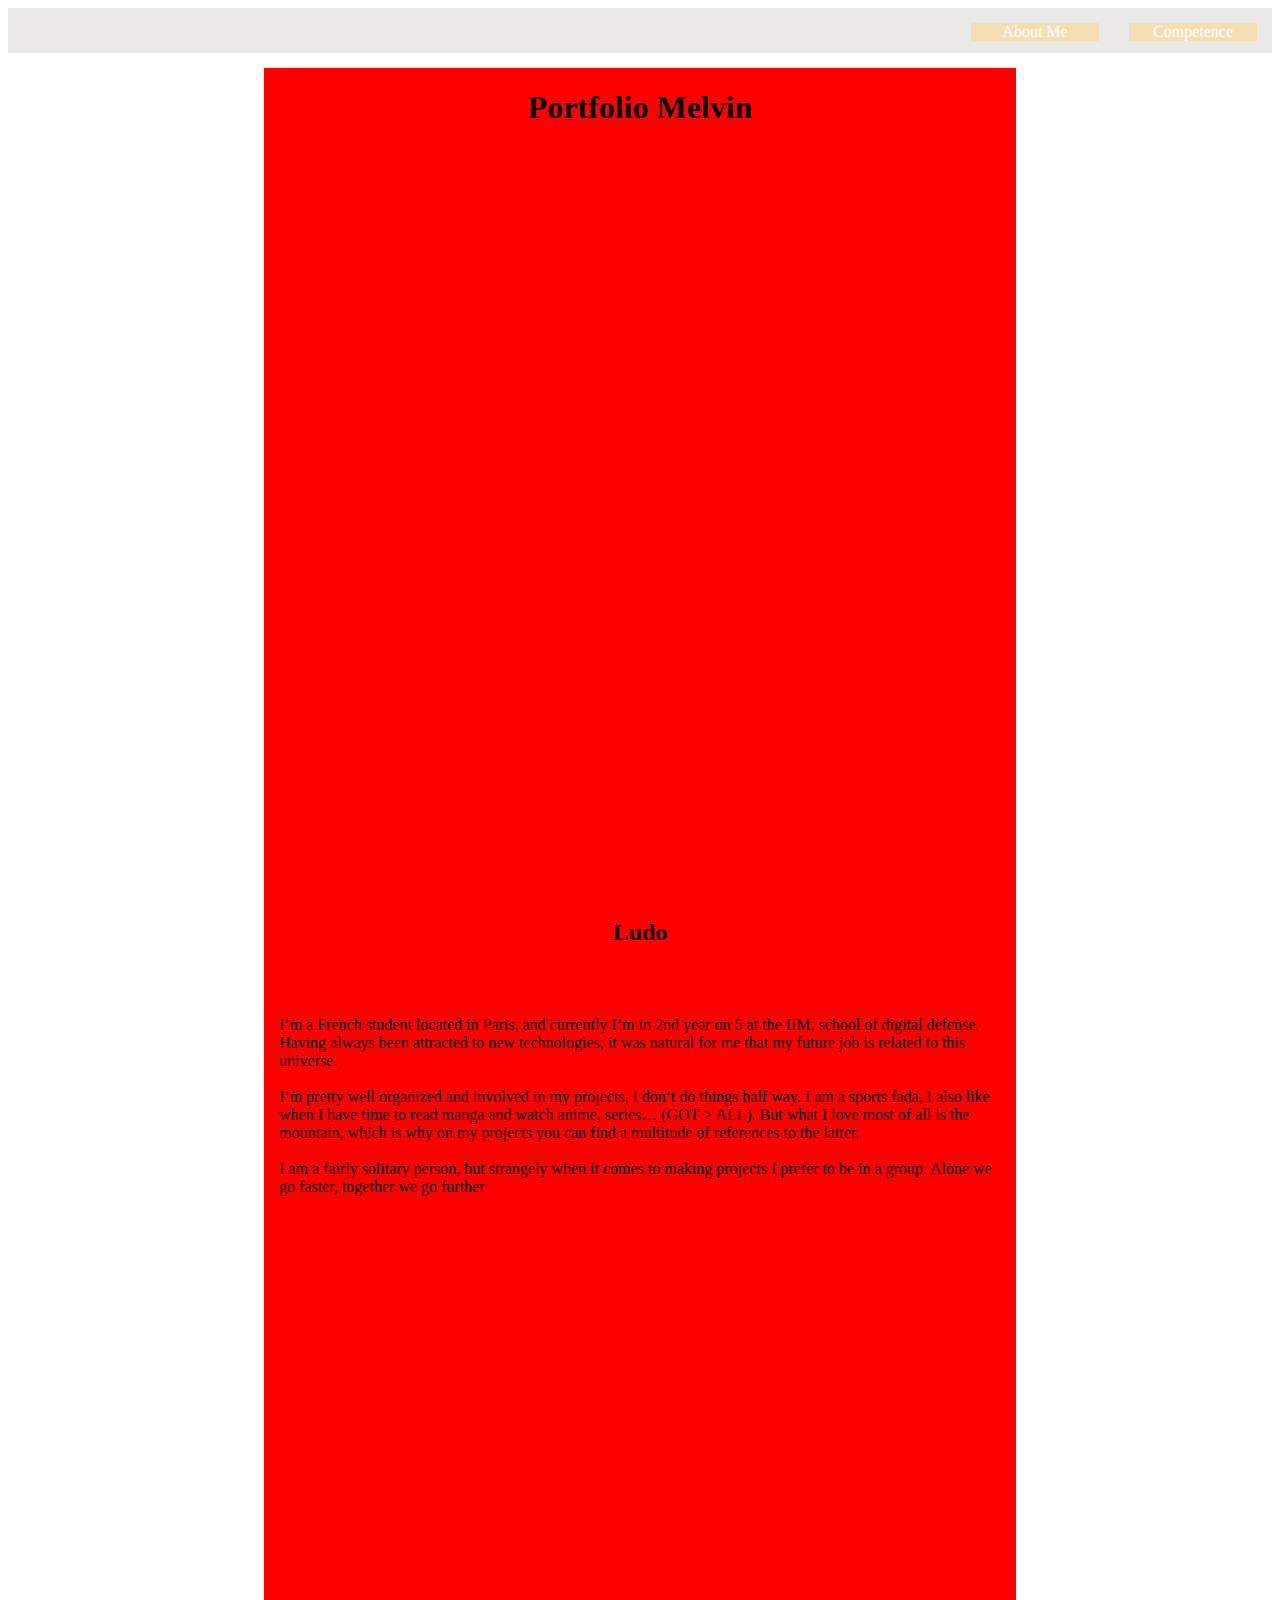
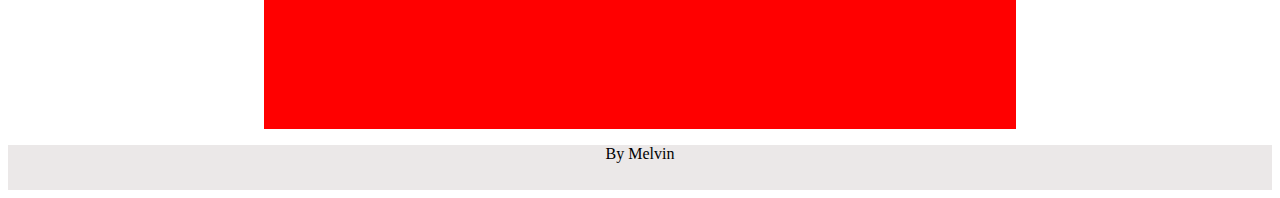
==== index.html @ e22080d6 "Desc-profil + footer" ====
<!DOCTYPE html>
<html lang="en">
<head>
    <meta charset="UTF-8">
    <meta http-equiv="X-UA-Compatible" content="IE=edge">
    <meta name="viewport" content="width=device-width, initial-scale=1.0">
    <link rel="stylesheet" href="style.css">
    <title>Document</title>
</head>
<body>
    <header>
        <nav>
            <div class="burger">
                <a href="">About Me</a>
            </div>
            <div class="burger">
                <a href="">Competence</a>
            </div>
        </nav>
    </header>
    <section>
        <div class="items1">
            <div class="container1">
                <h1>Portfolio Melvin</h1>
            </div>
            <div class="container2">
                <div class="title-myself">
                    <h2>Ludo</h2>
                </div>
                <div class="desc-profil">
                    <p>
                        I’m a French student located in Paris, and currently I’m in 2nd year on 5 at the IIM, school of digital defense. 
                        Having always been attracted to new technologies, it was natural for me that my future job is related to this universe.</br></br>
                        I’m pretty well organized and involved in my projects, I don’t do things half way. 
                        I am a sports fada, I also like when I have time to read manga and watch anime, series… (GOT > ALL). 
                        But what I love most of all is the mountain, which is why on my projects you can find a multitude of references to the latter.</br></br>
                        I am a fairly solitary person, but strangely when it comes to making projects I prefer to be in a group. 
                        Alone we go faster, together we go further
                        
                    </p>
                </div>
            </div>
        </div>
        <div class="items2"></div>
        <div class="items3"></div>
    </section>
    <footer>
        <div class="social-media">
            <p>By Melvin</p>
        </div>
    </footer>
</body>
</html>
---- style.css ----
section {
  margin: 0 auto;
  background: lightblue;
  display: grid;
  grid-template-columns: 20vw 1fr 20vw;
  grid-template-rows: repeat(2, 1fr);
}
section .item {
  height: 100%;
  border: 1px solid black;
  display: flex;
  justify-content: center;
  align-items: center;
  font-size: 24px;
  display: grid;
  grid-template-columns: 1fr;
  grid-template-rows: repeat(4, 1fr);
}

.items1 {
  grid-row: 1/3;
  grid-column: 2;
  background-color: red;
}
.items1 .container1 {
  width: 100%;
  height: 90vh;
}
.items1 .container1 h1 {
  text-align: center;
}
.items1 .container2 {
  width: 100%;
  height: 90vh;
}
.items1 .container2 h2 {
  text-align: center;
}
.items1 .container2 .title-myself {
  width: 100%;
  height: auto;
}
.items1 .container2 .desc-profil {
  height: auto;
  width: 100%;
  margin-top: 55px;
}
.items1 .container2 .desc-profil p {
  padding: 15px;
}

.items2 {
  grid-column: 1;
}

.items3 {
  grid-column: 3;
}

.items2, .items3 {
  grid-row: 1/4;
  background-color: white;
}

:root {
  --button-color: wheat;
  --main-color: rgb(235, 232, 232);
}

header {
  height: 5vh;
  width: 100%;
  margin-bottom: 15px;
  background-color: var(--main-color);
}
header nav {
  display: flex;
  float: right;
}
header nav .burger {
  text-align: center;
  width: 10vw;
  margin: 15px;
  background-color: var(--button-color);
}
header nav .burger a {
  color: white;
  text-decoration: none;
}

footer {
  height: 5vh;
  width: 100%;
  background-color: var(--main-color);
}
footer p {
  text-align: center;
}

/*# sourceMappingURL=style.css.map */
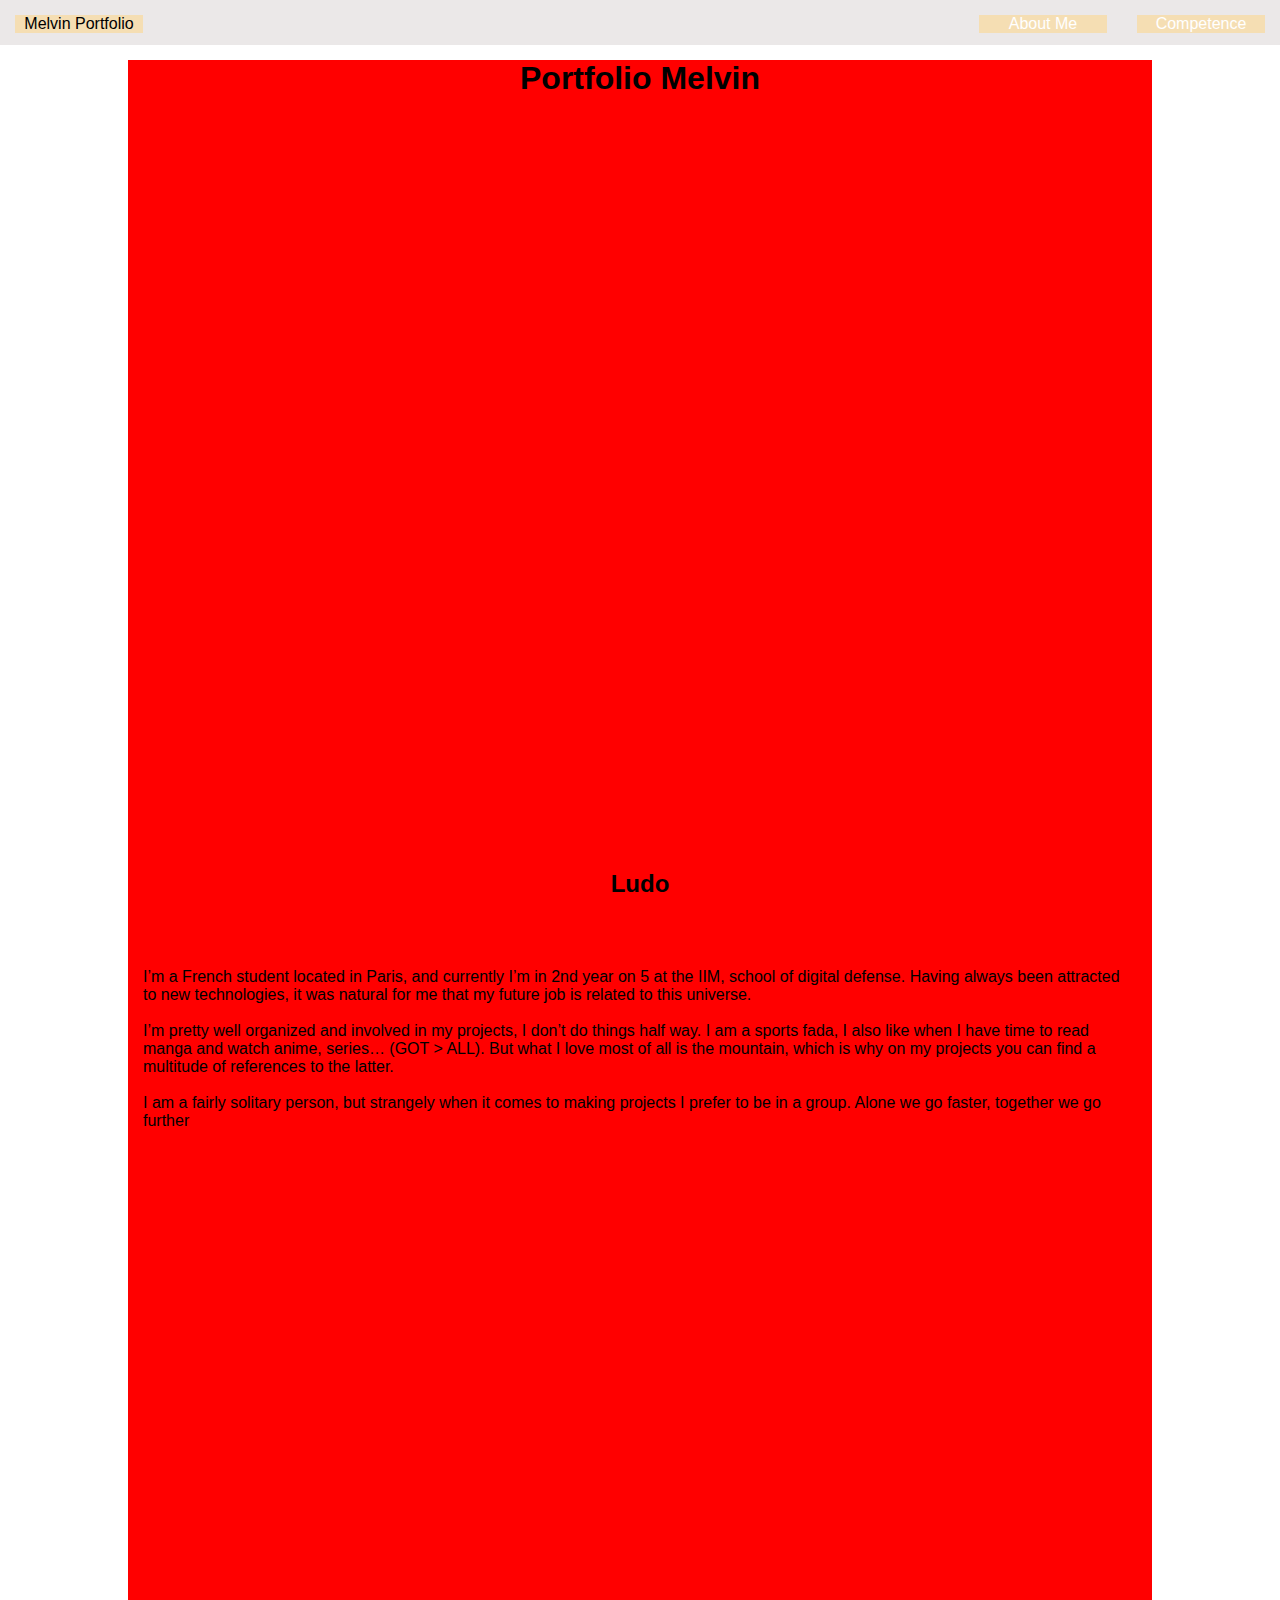
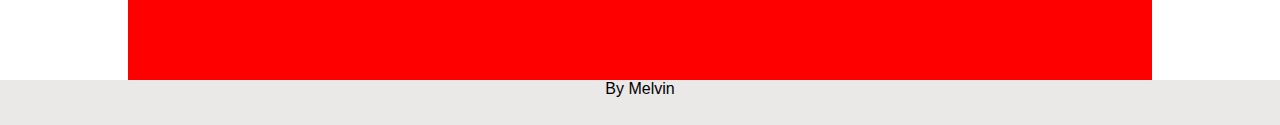
==== commit 67180453: "Add gallery image" ====
--- a/index.html
+++ b/index.html
@@ -10,11 +10,18 @@
 <body>
     <header>
         <nav>
-            <div class="burger">
-                <a href="">About Me</a>
+            <div class="nav-left">
+                <div class="burger home">
+                    <a href="index.html">Melvin Portfolio</a>
+                </div>
             </div>
-            <div class="burger">
-                <a href="">Competence</a>
+            <div class="nav-right">
+                <div class="burger">
+                    <a href="about-me.html">About Me</a>
+                </div>
+                <div class="burger">
+                    <a href="work.html">Competence</a>
+                </div>
             </div>
         </nav>
     </header>
--- a/style.css
+++ b/style.css
@@ -2,7 +2,7 @@
   margin: 0 auto;
   background: lightblue;
   display: grid;
-  grid-template-columns: 20vw 1fr 20vw;
+  grid-template-columns: 10% 1fr 10%;
   grid-template-rows: repeat(2, 1fr);
 }
 section .item {
@@ -67,6 +67,16 @@
   --main-color: rgb(235, 232, 232);
 }
 
+a {
+  text-decoration: none;
+}
+
+* {
+  padding: 0;
+  margin: 0;
+  font-family: sans-serif;
+}
+
 header {
   height: 5vh;
   width: 100%;
@@ -75,9 +85,17 @@
 }
 header nav {
   display: flex;
-  float: right;
+}
+header nav .nav-right {
+  width: 60%;
+  display: flex;
+  justify-content: end;
+}
+header nav .nav-left {
+  width: 40%;
 }
 header nav .burger {
+  display: block;
   text-align: center;
   width: 10vw;
   margin: 15px;
@@ -85,7 +103,9 @@
 }
 header nav .burger a {
   color: white;
-  text-decoration: none;
+}
+header nav .home a {
+  color: #000;
 }
 
 footer {
@@ -97,4 +117,84 @@
   text-align: center;
 }
 
+.container-competence {
+  height: auto;
+  grid-column: 2;
+  grid-row: 1/-1;
+  display: grid;
+  grid-template-columns: repeat(5, 1fr);
+  grid-template-rows: 55vh 10vh;
+}
+.container-competence .designer {
+  height: 55vh;
+  grid-row: 1;
+  grid-column: 1/3;
+  background-color: #666363;
+  text-align: center;
+}
+.container-competence .desc {
+  padding: 15px;
+  margin-bottom: 2vh;
+}
+.container-competence .tools {
+  height: auto;
+}
+.container-competence .tools .tools-app {
+  display: flex;
+  flex-direction: column;
+}
+.container-competence .tools .tools-app ul {
+  margin: 0.5vh;
+}
+.container-competence .title-designer, .container-competence .title-developper {
+  height: 10vh;
+  display: flex;
+  justify-content: center;
+  align-items: center;
+}
+.container-competence .developper {
+  height: 55vh;
+  grid-row: 1;
+  grid-column: 4/-1;
+  background-color: #666363;
+  text-align: center;
+}
+
+.container_profil {
+  grid-row: 1;
+  height: 25vh;
+  width: 100%;
+  display: flex;
+  flex-direction: column;
+  justify-content: center;
+  align-items: center;
+}
+.container_profil h1 {
+  padding: 2vh;
+}
+.container_profil img {
+  width: 10vh;
+}
+
+.container-gallery {
+  height: auto;
+  grid-column: 2;
+  grid-row: 1/-1;
+  display: grid;
+  grid-template-columns: repeat(3, 1fr);
+  grid-template-rows: 1fr 1fr;
+  gap: 20px;
+}
+.container-gallery .gallery {
+  height: 20vh;
+  width: 100%;
+}
+.container-gallery .gallery .image1 {
+  width: 100%;
+  height: 20vh;
+  grid-column: 1;
+  grid-row: 1;
+  background-color: beige;
+}
+
 /*# sourceMappingURL=style.css.map */
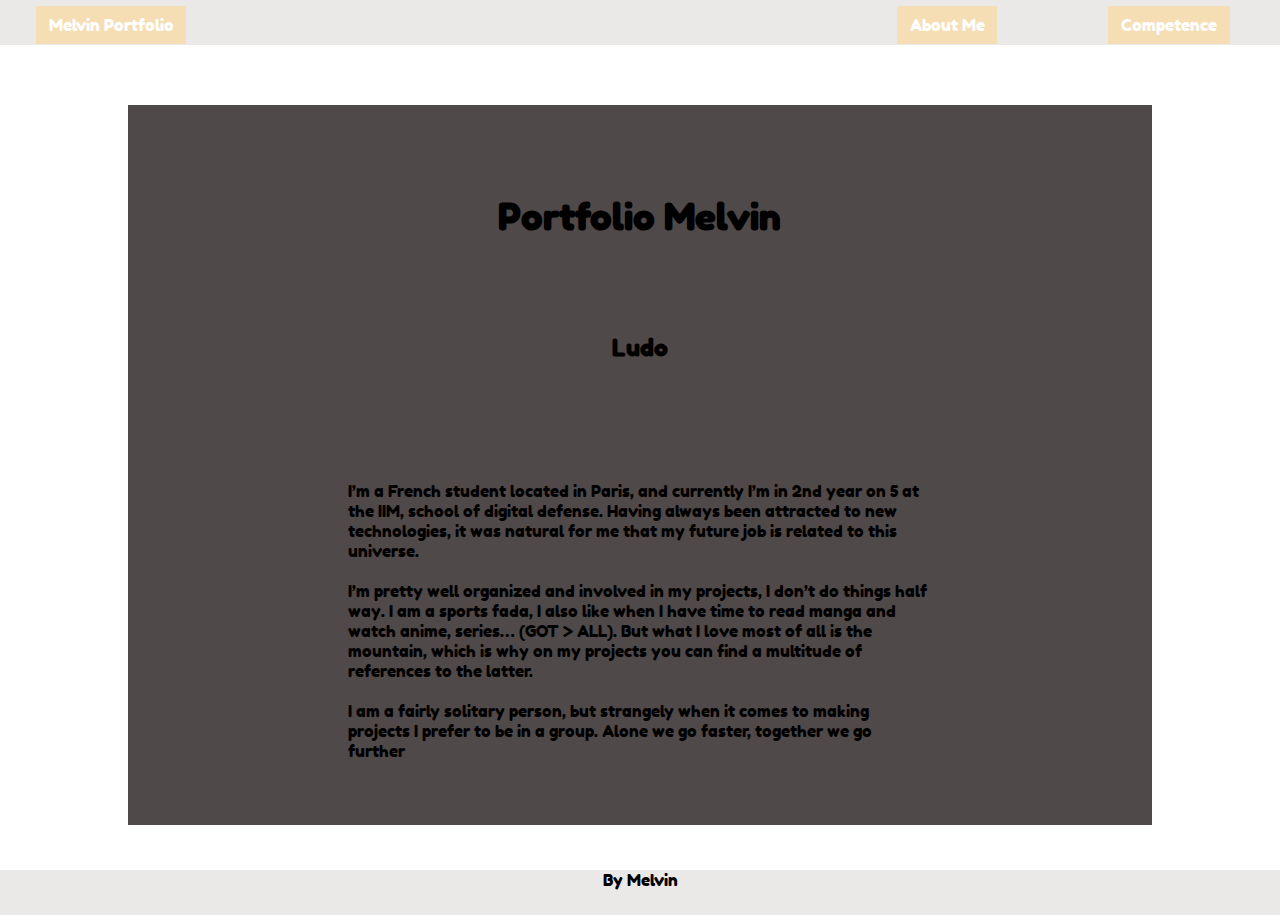
==== commit d47b9afa: "Add Logo, Update all pages, fix responsives" ====
--- a/index.html
+++ b/index.html
@@ -10,27 +10,24 @@
 <body>
     <header>
         <nav>
-            <div class="nav-left">
-                <div class="burger home">
-                    <a href="index.html">Melvin Portfolio</a>
-                </div>
-            </div>
-            <div class="nav-right">
-                <div class="burger">
-                    <a href="about-me.html">About Me</a>
-                </div>
-                <div class="burger">
-                    <a href="work.html">Competence</a>
-                </div>
-            </div>
-        </nav>
+            
+            <ul class="left">
+                <a href="index.html">Melvin Portfolio</a>
+            </ul>
+            <ul class="right">
+                <a href="about-me.html">About Me</a>
+            </ul>
+            <ul class="right1">
+                <a href="work.html">Competence</a>
+            </ul>
+    </nav>
     </header>
     <section>
         <div class="items1">
             <div class="container1">
-                <h1>Portfolio Melvin</h1>
-            </div>
-            <div class="container2">
+                <div class="title">
+                    <h1>Portfolio Melvin</h1>
+                </div>
                 <div class="title-myself">
                     <h2>Ludo</h2>
                 </div>
@@ -45,14 +42,14 @@
                         Alone we go faster, together we go further
                         
                     </p>
+                    
                 </div>
-            </div>
         </div>
         <div class="items2"></div>
         <div class="items3"></div>
     </section>
     <footer>
-        <div class="social-media">
+        <div class="m">
             <p>By Melvin</p>
         </div>
     </footer>
--- a/style.css
+++ b/style.css
@@ -1,9 +1,11 @@
 section {
+  padding-top: 5vh;
+  padding-bottom: 5vh;
   margin: 0 auto;
-  background: lightblue;
-  display: grid;
+  display: grid;
+  min-height: 55vh;
   grid-template-columns: 10% 1fr 10%;
-  grid-template-rows: repeat(2, 1fr);
+  grid-template-rows: auto;
 }
 section .item {
   height: 100%;
@@ -18,34 +20,45 @@
 }
 
 .items1 {
-  grid-row: 1/3;
+  grid-row: 1;
   grid-column: 2;
-  background-color: red;
+  background-color: #504949;
 }
 .items1 .container1 {
   width: 100%;
-  height: 90vh;
-}
-.items1 .container1 h1 {
-  text-align: center;
-}
-.items1 .container2 {
-  width: 100%;
-  height: 90vh;
-}
-.items1 .container2 h2 {
-  text-align: center;
-}
-.items1 .container2 .title-myself {
+  height: 80vh;
+  display: grid;
+  grid-template-columns: repeat(5, 1fr);
+  grid-template-rows: auto;
+}
+.items1 .container1 .title, .items1 .container1 .title-myself, .items1 .container1 .desc-profil {
+  grid-column: 2/5;
+}
+.items1 .container1 .title {
+  height: 10vh;
+  margin-top: 10vh;
+  grid-row: 1;
+}
+.items1 .container1 .title h1 {
+  text-align: center;
+  font-size: 4vh;
+}
+.items1 .container1 h2 {
+  text-align: center;
+  font-size: 2.5vh;
+}
+.items1 .container1 .title-myself {
+  grid-row: 2;
   width: 100%;
   height: auto;
 }
-.items1 .container2 .desc-profil {
+.items1 .container1 .desc-profil {
   height: auto;
   width: 100%;
   margin-top: 55px;
-}
-.items1 .container2 .desc-profil p {
+  grid-row: 3;
+}
+.items1 .container1 .desc-profil p {
   padding: 15px;
 }
 
@@ -62,21 +75,41 @@
   background-color: white;
 }
 
+@media screen and (max-width: 800px) {
+  .items1 {
+    grid-template-columns: 1fr;
+  }
+  .items1 .container1 {
+    grid-template-columns: 1fr;
+  }
+}
 :root {
   --button-color: wheat;
   --main-color: rgb(235, 232, 232);
+  --logo-width: 4vw;
+  --black-width: 2vw;
 }
 
 a {
   text-decoration: none;
 }
 
+@font-face {
+  font-family: Fredoka;
+  src: url(fredokaone-regular-webfont.woff);
+}
 * {
   padding: 0;
   margin: 0;
-  font-family: sans-serif;
-}
-
+  font-family: Fredoka;
+}
+
+@media screen and (max-width: 800px) {
+  :root {
+    --logo-width: 15vw;
+    --black-width: 8vw ;
+  }
+}
 header {
   height: 5vh;
   width: 100%;
@@ -84,28 +117,52 @@
   background-color: var(--main-color);
 }
 header nav {
-  display: flex;
-}
-header nav .nav-right {
-  width: 60%;
-  display: flex;
-  justify-content: end;
-}
-header nav .nav-left {
-  width: 40%;
-}
-header nav .burger {
+  display: grid;
+  grid-template-columns: repeat(5, 1fr);
+  grid-template-rows: 5vh;
+  flex-direction: row;
+  text-align: center;
+}
+header nav .right {
+  grid-column: 5;
+}
+header nav .right1 {
+  grid-column: -1;
+}
+header nav .left {
+  grid-column: 1;
+}
+header nav ul {
   display: block;
   text-align: center;
-  width: 10vw;
+  width: 15vw;
   margin: 15px;
+}
+header nav ul a {
+  color: white;
+  padding: 1vh 1vw 1vh 1vw;
   background-color: var(--button-color);
-}
-header nav .burger a {
-  color: white;
 }
 header nav .home a {
   color: #000;
+}
+@media screen and (max-width: 800px) {
+  header .section {
+    min-height: 25vh;
+  }
+  header nav {
+    font-size: 1.05vh;
+    display: inline-block;
+    grid-template-columns: 1fr;
+    width: 100%;
+  }
+  header nav ul {
+    display: inline-block;
+    width: 22vw;
+  }
+  header nav .left, header nav .right, header nav .right1 {
+    grid-column: 1;
+  }
 }
 
 footer {
@@ -124,42 +181,92 @@
   display: grid;
   grid-template-columns: repeat(5, 1fr);
   grid-template-rows: 55vh 10vh;
+  gap: 2vh;
+}
+.container-competence .designer, .container-competence .developper, .container-competence .language, .container-competence .social-network {
+  height: 55vh;
+  background-color: #666363;
+  text-align: center;
 }
 .container-competence .designer {
-  height: 55vh;
   grid-row: 1;
   grid-column: 1/3;
-  background-color: #666363;
-  text-align: center;
 }
 .container-competence .desc {
   padding: 15px;
   margin-bottom: 2vh;
-}
-.container-competence .tools {
+  height: 5vh;
+}
+.container-competence .social-network {
+  grid-row: 3;
+  grid-column: 4/-1;
+}
+.container-competence .language {
+  grid-row: 3;
+  grid-column: 1/3;
+}
+.container-competence .tools, .container-competence .lang, .container-competence .network {
   height: auto;
-}
-.container-competence .tools .tools-app {
-  display: flex;
-  flex-direction: column;
-}
-.container-competence .tools .tools-app ul {
-  margin: 0.5vh;
-}
-.container-competence .title-designer, .container-competence .title-developper {
+  margin: 5vh;
+}
+.container-competence .tools .logo, .container-competence .lang .logo, .container-competence .network .logo {
+  display: grid;
+  grid-template-columns: repeat(3, 1fr);
+  grid-template-rows: 1fr 1fr;
+  gap: 1vh;
+}
+.container-competence .tools .logo span, .container-competence .lang .logo span, .container-competence .network .logo span {
+  display: flex;
+  justify-content: center;
+  align-items: center;
+}
+.container-competence .tools .logo span h3, .container-competence .lang .logo span h3, .container-competence .network .logo span h3 {
+  display: none;
+}
+.container-competence .tools .logo span :hover, .container-competence .lang .logo span :hover, .container-competence .network .logo span :hover {
+  opacity: 0.8;
+}
+.container-competence .title-designer, .container-competence .title-developper, .container-competence .title-language, .container-competence .title-sn {
   height: 10vh;
   display: flex;
   justify-content: center;
   align-items: center;
 }
 .container-competence .developper {
-  height: 55vh;
   grid-row: 1;
   grid-column: 4/-1;
-  background-color: #666363;
-  text-align: center;
-}
-
+}
+
+@media screen and (max-width: 800px) {
+  section {
+    grid-template-columns: 1fr;
+    grid-template-rows: 1fr;
+  }
+
+  .container-competence {
+    grid-template-columns: 1fr;
+    grid-template-rows: repeat(4, 1fr);
+    grid-column: 1;
+    grid-row: 1;
+    gap: 5vh;
+  }
+  .container-competence .designer, .container-competence .developper, .container-competence .language, .container-competence .social-network {
+    height: 65vh;
+    grid-column: 1;
+  }
+  .container-competence .designer {
+    grid-row: 1;
+  }
+  .container-competence .developper {
+    grid-row: 2;
+  }
+  .container-competence .language {
+    grid-row: 3;
+  }
+  .container-competence .social-network {
+    grid-row: 4;
+  }
+}
 .container_profil {
   grid-row: 1;
   height: 25vh;
@@ -178,6 +285,7 @@
 
 .container-gallery {
   height: auto;
+  width: 100%;
   grid-column: 2;
   grid-row: 1/-1;
   display: grid;
@@ -185,16 +293,144 @@
   grid-template-rows: 1fr 1fr;
   gap: 20px;
 }
-.container-gallery .gallery {
+.container-gallery .image {
+  width: 100%;
   height: 20vh;
-  width: 100%;
-}
-.container-gallery .gallery .image1 {
-  width: 100%;
+  background-size: cover;
+  background-position: center;
+}
+.container-gallery .image h2 {
+  color: lavender;
   height: 20vh;
-  grid-column: 1;
-  grid-row: 1;
-  background-color: beige;
+  display: flex;
+  justify-content: center;
+  align-items: center;
+  opacity: 0;
+}
+.container-gallery :hover {
+  opacity: 1;
+  background-position: center;
+}
+.container-gallery :hover h2 {
+  opacity: 1;
+  transition: opacity 2s;
+}
+
+@media screen and (max-width: 800px) {
+  section {
+    padding-top: 2vh;
+    padding-bottom: 2vh;
+  }
+  section .container-gallery {
+    grid-column: 1;
+    grid-row: 1;
+    grid-template-columns: 1fr;
+    width: 95%;
+    margin-right: auto;
+    margin-left: auto;
+  }
+}
+.work1 {
+  background-image: url(/image/7789143818_qui-chevauchera-les-dragons-de-daenerys-a-ses-cotes.jpg);
+}
+
+.work2 {
+  background-image: url(/image/7789143818_qui-chevauchera-les-dragons-de-daenerys-a-ses-cotes.jpg);
+}
+
+.work2 {
+  background-image: url(/image/7789143818_qui-chevauchera-les-dragons-de-daenerys-a-ses-cotes.jpg);
+}
+
+.work3 {
+  background-image: url(/image/7789143818_qui-chevauchera-les-dragons-de-daenerys-a-ses-cotes.jpg);
+}
+
+.work4 {
+  background-image: url(/image/7789143818_qui-chevauchera-les-dragons-de-daenerys-a-ses-cotes.jpg);
+}
+
+.work5 {
+  background-image: url(/image/7789143818_qui-chevauchera-les-dragons-de-daenerys-a-ses-cotes.jpg);
+}
+
+.work6 {
+  background-image: url(/image/7789143818_qui-chevauchera-les-dragons-de-daenerys-a-ses-cotes.jpg);
+}
+
+.gallery-info {
+  grid-template-columns: repeat(5, 1fr);
+  grid-template-rows: repeat(2, 1fr) 35vh;
+}
+.gallery-info .iwork1 {
+  width: 50%;
+  grid-column: 1/3;
+  grid-row: 1;
+  margin-top: 25px;
+}
+.gallery-info .title-project {
+  display: flex;
+  justify-content: center;
+  align-items: center;
+  color: wheat;
+  grid-column: 3/-1;
+}
+.gallery-info .user-info {
+  grid-column: 1/3;
+  grid-row: 2;
+  display: flex;
+  flex-direction: column;
+  justify-content: center;
+}
+.gallery-info .project-info {
+  grid-row: 3;
+  grid-column: 1/3;
+  grid-template-columns: repeat(5, 1fr);
+  grid-template-rows: repeat(3, 1fr);
+  justify-content: center;
+  gap: 15px;
+}
+.gallery-info .desc-project {
+  grid-column: 3/-1;
+  grid-row: 2/-1;
+}
+.gallery-info .space {
+  grid-column: 3/-1;
+  height: 5vh;
+}
+
+@media screen and (max-width: 800px) {
+  .gallery-info {
+    grid-template-columns: 1fr;
+    grid-template-rows: auto;
+  }
+  .gallery-info .title-project, .gallery-info .iwork1, .gallery-info .user-info, .gallery-info .project-info, .gallery-info .desc-project {
+    grid-column: 1;
+  }
+  .gallery-info .title-project {
+    grid-row: 1;
+  }
+  .gallery-info .iwork1 {
+    grid-row: 2;
+  }
+  .gallery-info .user-info {
+    grid-row: 3;
+  }
+  .gallery-info .project-info {
+    grid-row: 4;
+    grid-template-rows: 1fr 1fr;
+  }
+  .gallery-info .project-info h3 {
+    grid-row: 1;
+  }
+  .gallery-info .project-info .logo-info {
+    grid-row: 2;
+    display: flex;
+    flex-direction: row;
+  }
+  .gallery-info .desc-project {
+    grid-row: 5;
+  }
 }
 
 /*# sourceMappingURL=style.css.map */
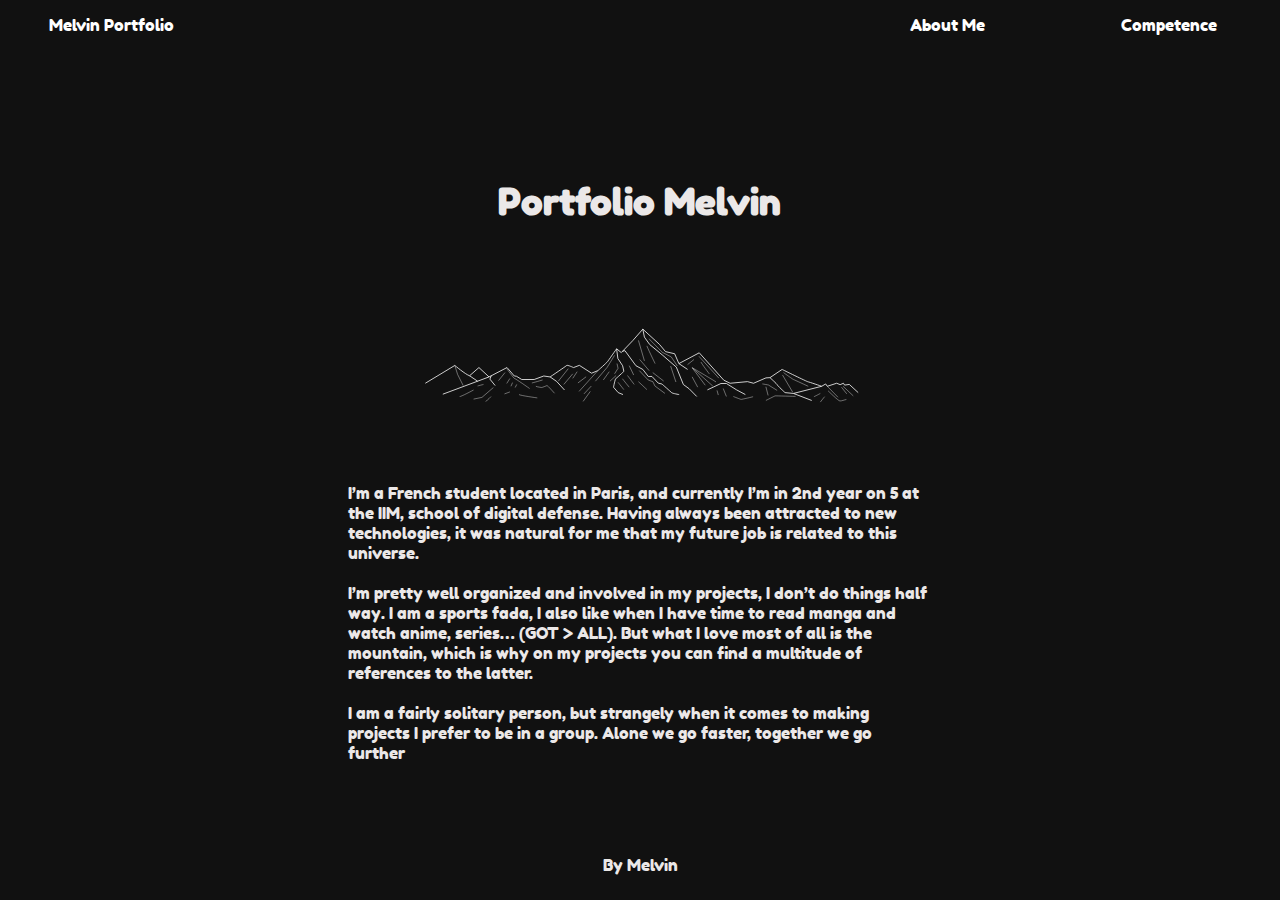
==== commit 4e3bc7aa: "Fix font/background, first final version" ====
--- a/index.html
+++ b/index.html
@@ -28,9 +28,8 @@
                 <div class="title">
                     <h1>Portfolio Melvin</h1>
                 </div>
-                <div class="title-myself">
-                    <h2>Ludo</h2>
-                </div>
+                
+                <div class="moutain-image"></div>
                 <div class="desc-profil">
                     <p>
                         I’m a French student located in Paris, and currently I’m in 2nd year on 5 at the IIM, school of digital defense. 
@@ -45,8 +44,6 @@
                     
                 </div>
         </div>
-        <div class="items2"></div>
-        <div class="items3"></div>
     </section>
     <footer>
         <div class="m">
--- a/style.css
+++ b/style.css
@@ -1,3 +1,8 @@
+.moutain-image {
+  animation-duration: 3s;
+  animation-name: slidein;
+}
+
 section {
   padding-top: 5vh;
   padding-bottom: 5vh;
@@ -6,6 +11,7 @@
   min-height: 55vh;
   grid-template-columns: 10% 1fr 10%;
   grid-template-rows: auto;
+  background-color: var(--background-color);
 }
 section .item {
   height: 100%;
@@ -22,7 +28,7 @@
 .items1 {
   grid-row: 1;
   grid-column: 2;
-  background-color: #504949;
+  color: var(--main-color);
 }
 .items1 .container1 {
   width: 100%;
@@ -30,6 +36,14 @@
   display: grid;
   grid-template-columns: repeat(5, 1fr);
   grid-template-rows: auto;
+}
+.items1 .container1 .moutain-image {
+  width: 100%;
+  height: 15vh;
+  grid-column: 2/5;
+  grid-row: 2;
+  background-size: 120vh;
+  background-position: center;
 }
 .items1 .container1 .title, .items1 .container1 .title-myself, .items1 .container1 .desc-profil {
   grid-column: 2/5;
@@ -47,27 +61,13 @@
   text-align: center;
   font-size: 2.5vh;
 }
-.items1 .container1 .title-myself {
-  grid-row: 2;
-  width: 100%;
-  height: auto;
-}
 .items1 .container1 .desc-profil {
   height: auto;
   width: 100%;
-  margin-top: 55px;
   grid-row: 3;
 }
 .items1 .container1 .desc-profil p {
   padding: 15px;
-}
-
-.items2 {
-  grid-column: 1;
-}
-
-.items3 {
-  grid-column: 3;
 }
 
 .items2, .items3 {
@@ -76,16 +76,27 @@
 }
 
 @media screen and (max-width: 800px) {
+  section {
+    min-height: 100vh;
+    grid-template-columns: 1fr;
+  }
+
   .items1 {
     grid-template-columns: 1fr;
   }
   .items1 .container1 {
     grid-template-columns: 1fr;
+  }
+}
+@media screen and (max-width: 300px) {
+  section {
+    min-height: 155vh;
   }
 }
 :root {
   --button-color: wheat;
   --main-color: rgb(235, 232, 232);
+  --background-color: rgba(0, 0, 0, 0.932);
   --logo-width: 4vw;
   --black-width: 2vw;
 }
@@ -113,8 +124,6 @@
 header {
   height: 5vh;
   width: 100%;
-  margin-bottom: 15px;
-  background-color: var(--main-color);
 }
 header nav {
   display: grid;
@@ -122,6 +131,7 @@
   grid-template-rows: 5vh;
   flex-direction: row;
   text-align: center;
+  background-color: var(--background-color);
 }
 header nav .right {
   grid-column: 5;
@@ -137,14 +147,15 @@
   text-align: center;
   width: 15vw;
   margin: 15px;
+}
+header nav ul :hover {
+  background-color: var(--main-color);
+  color: var(--background-color);
+  box-shadow: 1.6px 3.2px 3.2px rgba(0, 0, 0, 0.45);
 }
 header nav ul a {
   color: white;
   padding: 1vh 1vw 1vh 1vw;
-  background-color: var(--button-color);
-}
-header nav .home a {
-  color: #000;
 }
 @media screen and (max-width: 800px) {
   header .section {
@@ -168,10 +179,29 @@
 footer {
   height: 5vh;
   width: 100%;
-  background-color: var(--main-color);
+  background-color: var(--background-color);
 }
 footer p {
   text-align: center;
+  color: var(--main-color);
+}
+
+.container_profil {
+  grid-row: 1;
+  height: 25vh;
+  width: 100%;
+  display: flex;
+  flex-direction: column;
+  justify-content: center;
+  align-items: center;
+  background-color: var(--background-color);
+  color: var(--main-color);
+}
+.container_profil h1 {
+  padding: 2vh;
+}
+.container_profil img {
+  width: 10vh;
 }
 
 .container-competence {
@@ -184,9 +214,12 @@
   gap: 2vh;
 }
 .container-competence .designer, .container-competence .developper, .container-competence .language, .container-competence .social-network {
-  height: 55vh;
-  background-color: #666363;
-  text-align: center;
+  height: 60vh;
+  background-color: #353535;
+  text-align: center;
+  border-radius: 1vh;
+  color: var(--main-color);
+  box-shadow: 1.6px 3.2px 3.2px rgba(0, 0, 0, 0.45);
 }
 .container-competence .designer {
   grid-row: 1;
@@ -267,22 +300,6 @@
     grid-row: 4;
   }
 }
-.container_profil {
-  grid-row: 1;
-  height: 25vh;
-  width: 100%;
-  display: flex;
-  flex-direction: column;
-  justify-content: center;
-  align-items: center;
-}
-.container_profil h1 {
-  padding: 2vh;
-}
-.container_profil img {
-  width: 10vh;
-}
-
 .container-gallery {
   height: auto;
   width: 100%;
@@ -331,31 +348,35 @@
   }
 }
 .work1 {
-  background-image: url(/image/7789143818_qui-chevauchera-les-dragons-de-daenerys-a-ses-cotes.jpg);
+  background-color: #979797;
 }
 
 .work2 {
-  background-image: url(/image/7789143818_qui-chevauchera-les-dragons-de-daenerys-a-ses-cotes.jpg);
+  background-color: #979797;
 }
 
 .work2 {
-  background-image: url(/image/7789143818_qui-chevauchera-les-dragons-de-daenerys-a-ses-cotes.jpg);
+  background-color: #979797;
 }
 
 .work3 {
-  background-image: url(/image/7789143818_qui-chevauchera-les-dragons-de-daenerys-a-ses-cotes.jpg);
+  background-color: #979797;
 }
 
 .work4 {
-  background-image: url(/image/7789143818_qui-chevauchera-les-dragons-de-daenerys-a-ses-cotes.jpg);
+  background-color: #979797;
 }
 
 .work5 {
-  background-image: url(/image/7789143818_qui-chevauchera-les-dragons-de-daenerys-a-ses-cotes.jpg);
+  background-color: #979797;
 }
 
 .work6 {
-  background-image: url(/image/7789143818_qui-chevauchera-les-dragons-de-daenerys-a-ses-cotes.jpg);
+  background-color: #979797;
+}
+
+.moutain-image {
+  background-image: url(/image/montaigne.SVG\).svg);
 }
 
 .gallery-info {
@@ -372,7 +393,7 @@
   display: flex;
   justify-content: center;
   align-items: center;
-  color: wheat;
+  color: var(--main-color);
   grid-column: 3/-1;
 }
 .gallery-info .user-info {
@@ -381,6 +402,7 @@
   display: flex;
   flex-direction: column;
   justify-content: center;
+  color: var(--main-color);
 }
 .gallery-info .project-info {
   grid-row: 3;
@@ -388,11 +410,15 @@
   grid-template-columns: repeat(5, 1fr);
   grid-template-rows: repeat(3, 1fr);
   justify-content: center;
-  gap: 15px;
+  color: var(--main-color);
+}
+.gallery-info .project-info ul {
+  margin: 15px;
 }
 .gallery-info .desc-project {
   grid-column: 3/-1;
   grid-row: 2/-1;
+  color: var(--main-color);
 }
 .gallery-info .space {
   grid-column: 3/-1;
@@ -428,6 +454,9 @@
     display: flex;
     flex-direction: row;
   }
+  .gallery-info .project-info .logo-info img {
+    width: 10vw;
+  }
   .gallery-info .desc-project {
     grid-row: 5;
   }
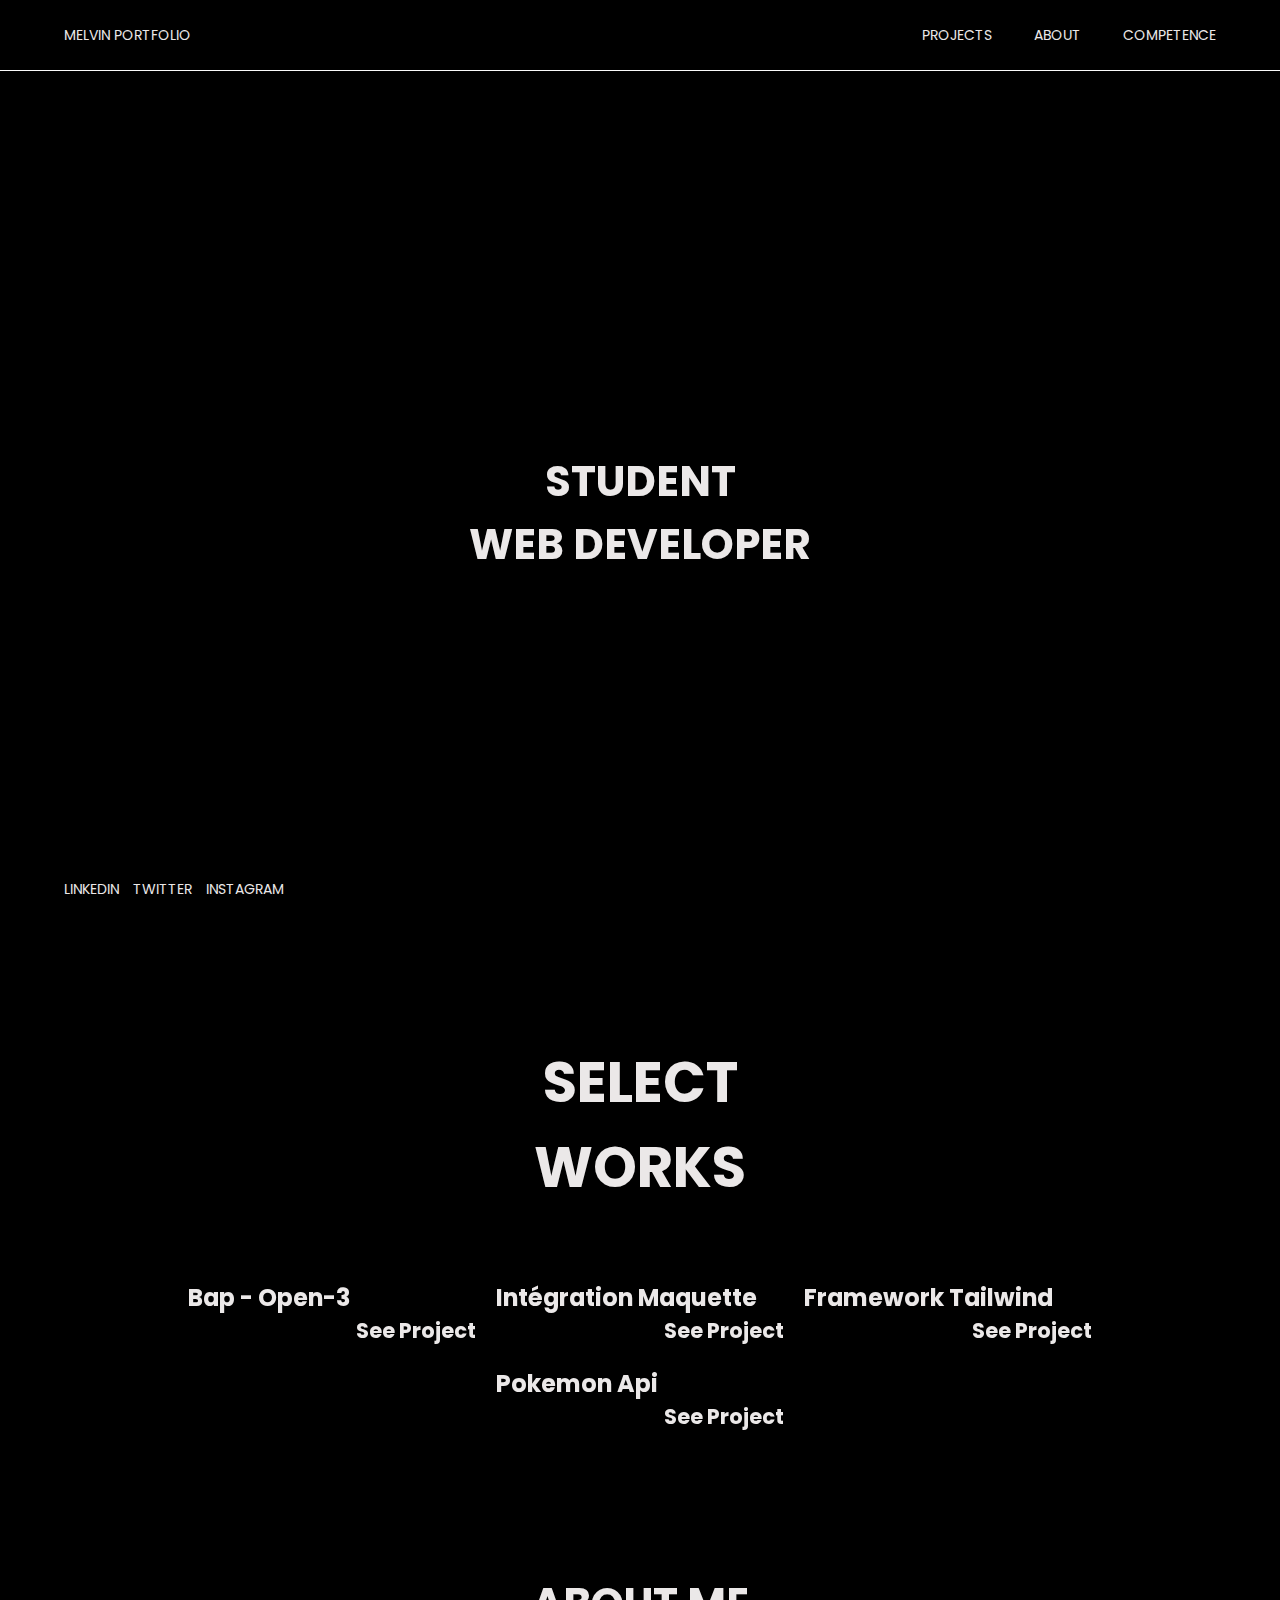
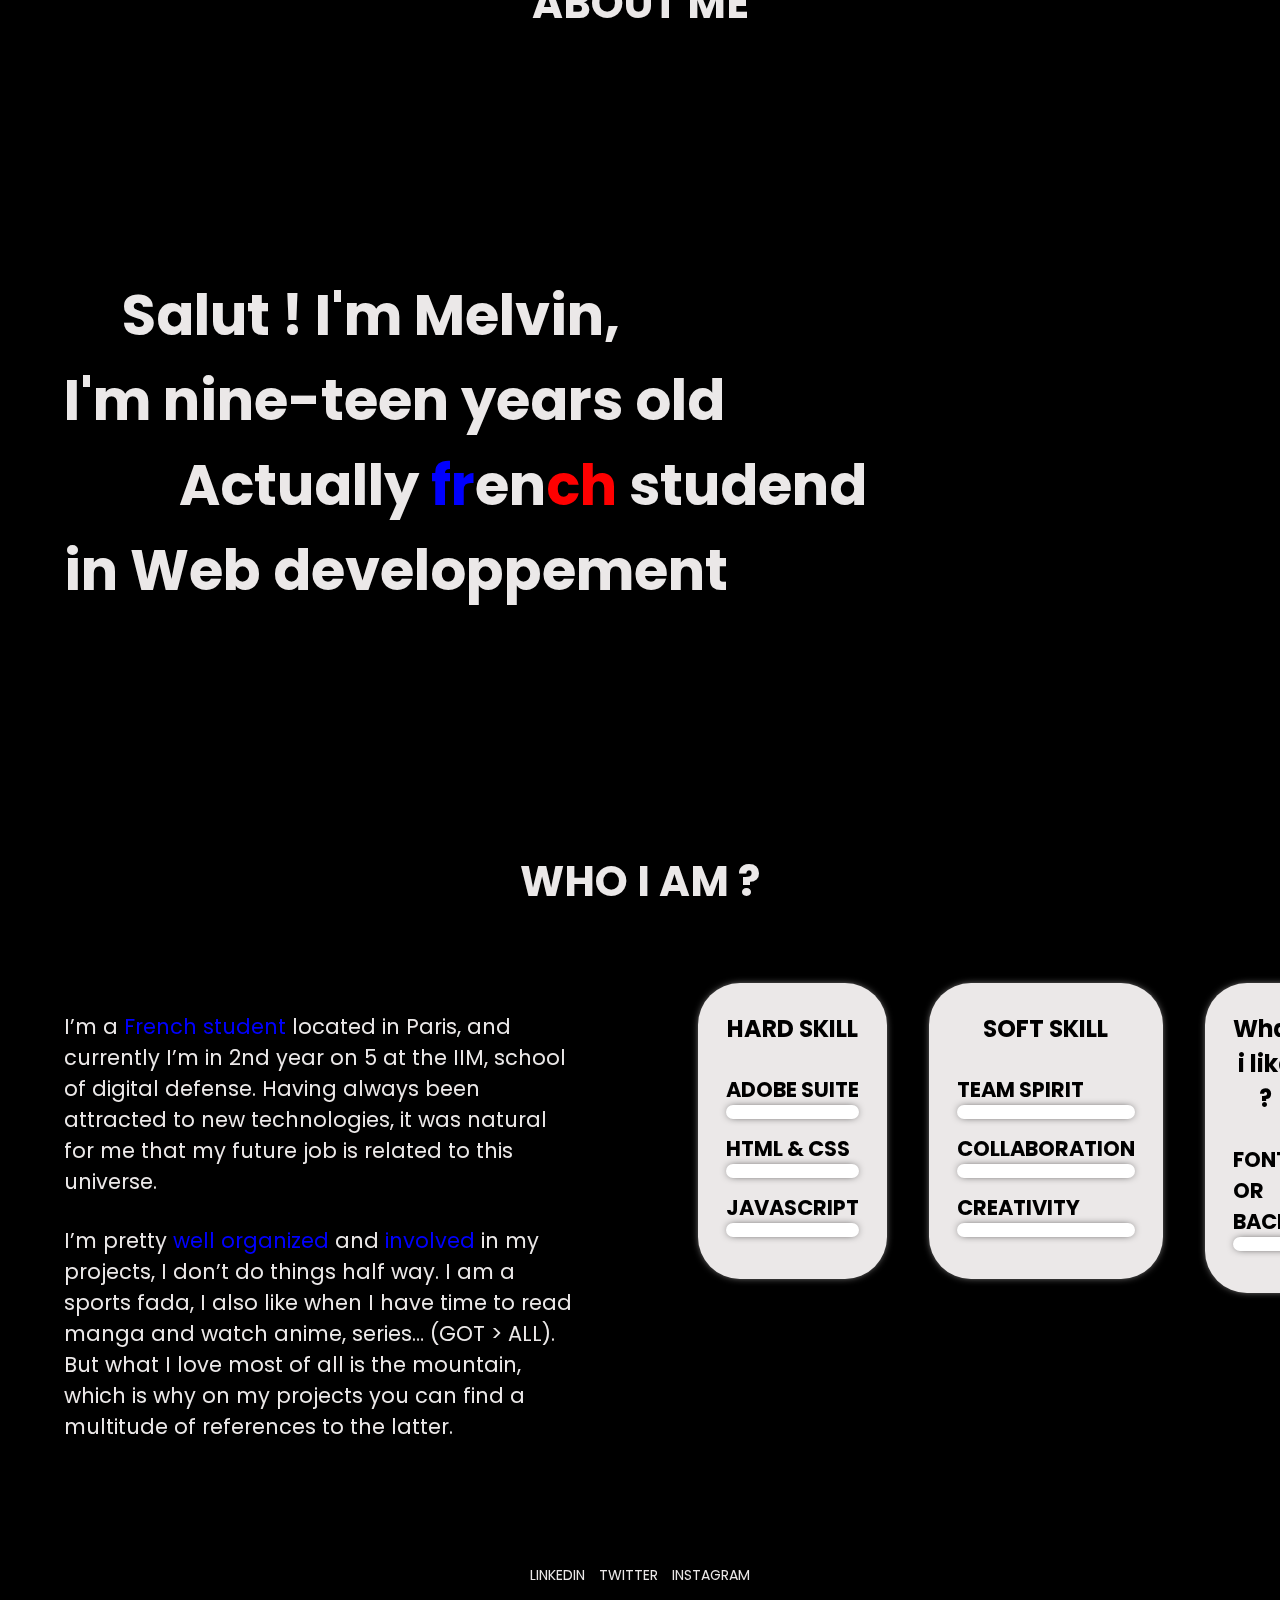
==== commit 27a4ff93: "fixing font size" ====
--- a/index.html
+++ b/index.html
@@ -4,51 +4,227 @@
     <meta charset="UTF-8">
     <meta http-equiv="X-UA-Compatible" content="IE=edge">
     <meta name="viewport" content="width=device-width, initial-scale=1.0">
+    <script src="https://code.jquery.com/jquery-3.5.0.js"></script>
+    <link rel="stylesheet" href="https://use.fontawesome.com/releases/v5.15.4/css/all.css" integrity="sha384-DyZ88mC6Up2uqS4h/KRgHuoeGwBcD4Ng9SiP4dIRy0EXTlnuz47vAwmeGwVChigm" crossorigin="anonymous">
+    <link href="https://www.dafontfree.net/embed/bW9udHJlYWwtbWVkaXVtLXJlZ3VsYXImZGF0YS8yNi9tLzEzNTAxOC9Nb250cmVhbC1NZWRpdW0udHRm" rel="stylesheet" type="text/css"/>
     <link rel="stylesheet" href="style.css">
-    <title>Document</title>
+    <title>Portfolio Melvin Chevallier</title>
 </head>
 <body>
     <header>
         <nav>
             
             <ul class="left">
-                <a href="index.html">Melvin Portfolio</a>
+                <span class="scroll_to_about button-hover"><a href="index.html">MELVIN PORTFOLIO</a></span>
             </ul>
             <ul class="right">
-                <a href="about-me.html">About Me</a>
-            </ul>
-            <ul class="right1">
-                <a href="work.html">Competence</a>
-            </ul>
-    </nav>
+                <ul>
+                    <span class="scroll_to_projects">PROJECTS</span>
+                </ul>
+                <ul>
+                    <span class="scroll_to_about">ABOUT</span>
+                </ul>
+                <ul>
+                    <span class="scroll_to_hia">COMPETENCE</span>
+                </ul>
+            </ul>
+            <ul class="burger-open">
+                <img src="./image/hamburger.693fd2ab.svg" alt="menu-burger">
+            </ul>
+            
+        </nav>     
+            <div class="burger">
+                    <span class="burger-close close-div">Close</span>
+                    <div class="menu-mobile-content">
+                        <span class="scroll_to_projects">PROJECTS</span>
+                        <span class="scroll_to_about">ABOUT</span>
+                        <span class="scroll_to_hia1">COMPETENCE</span>
+                    </div>
+            </div>
     </header>
-    <section>
-        <div class="items1">
-            <div class="container1">
-                <div class="title">
-                    <h1>Portfolio Melvin</h1>
-                </div>
+    <div class="container_profil moutain-image">
+        <div class="center_profil">
+            <h2>STUDENT</h2>
+            <h2>WEB DEVELOPER</h2>
+        </div>
+        <div class="container_profil_bottom">
+            <a href="https://www.linkedin.com/in/melvin-chevallier-5460271b9/"><ul>LINKEDIN</ul></a>
+            <a href="https://twitter.com/CvlMel"><ul>TWITTER</ul></a>
+            <a href="https://www.instagram.com/mel_cvl93/"><ul>INSTAGRAM</ul></a>
+            <a href="mailto:melvin.chevallier@edu.devinci.fr"><ul><i class="fas fa-envelope"></i></ul></a>
+       </div>
+    </div>
+    
+
+    </div>
+    <div class="upper-section"></div>
+    <div class="announce">
+        <div class="announce_container">
+            <p>Melvin Chevallier</p>
+            <p class="blue">Portfolio</p>
+            <p>Melvin Chevallier</p>
+            <p class="blue">Portfolio</p>
+        </div>
+        <div class="announce_container">
+            <p>Melvin Chevallier</p>
+            <p class="blue">Portfolio</p>
+            <p>Melvin Chevallier</p>
+            <p class="blue">Portfolio</p>
+        </div>
+    </div>
+    <div class="upper-section upper-gallery">
+    
+    </div>
+    <section class="section-gallery">
+        <div class="title-sect-project">
+            <h2>SELECT</h2>
+            <h2>WORKS</h2>
+        </div>
+        <div class="container-gallery">
+            <div class="project-div">
+                <a href="./bap-open-3.html">
+                    <h2>Bap - Open-3</h2>
+                    <picture>
+                        <img src="./image/projet-bap.png" alt="">
+                    </picture>
+                    <h3>See Project
+                        <i class="fas fa-arrow-right"></i>
+                    </h3>
+                </a>
+            </div>
+            <div class="project-div">
+                <a href="./travel-enjoy.html">
+                    <h2>Intégration Maquette</h2>
+                    <picture>
+                        <img src="./image/projet-travel.png" alt="">
+                    </picture>
+                    <h3>See Project
+                        <i class="fas fa-arrow-right"></i>
+                    </h3>
+                </a>
+            </div>
+            <div class="project-div">
+                <a href="./formation.html">
+                    <h2>Framework Tailwind</h2>
+                    <picture>
+                        <img src="./image/projet-tailwind.png" alt="">
+                    </picture>
+                    <h3>See Project
+                        <i class="fas fa-arrow-right"></i>
+                    </h3>
+                </a>
+            </div>
+            <div class="project-div">
+                <a href="./pokemon.html">
+                    <h2>Pokemon Api</h2>
+                    <picture>
+                        <img src="./image/projet-node.png" alt="">
+                    </picture>
+                    <h3>See Project
+                        <i class="fas fa-arrow-right"></i>
+                    </h3>
+                </a>
+            </div>
+        </div>
+    </section>
+    <div class="upper-section"></div>
+    <div class="announce">
+        <div class="announce_container">
+            <p>ABOUT ME </p>
+            <p class="blue">ABOUT ME </p>
+            <p>ABOUT ME </p>
+        </div>
+        <div class="announce_container">
+            <p class="blue">ABOUT ME </p>
+            <p>ABOUT ME </p>
+            <p class="blue">ABOUT ME </p>
+        </div>
+    </div>
+    <div class="upper-section upper-about">
+        
+    </div>
+    <section class="about_section">
+        <div class="title-sect-about">
+            <h2>ABOUT ME</h2>
+        </div>
+        <div class="about_title">
+            <h2>Salut ! I'm Melvin,</h2>
+            <h2>I'm nine-teen years old</h2>
+            <h2>Actually <span>fr</span><span>en</span><span>ch</span> studend </h2>
+            <h2>in Web developpement</h2>
+            
+        </div>
+        
+    </section>
+    <div class="upper-section upper-hia">
+        
+    </div>
+    <section class="how-i-am">
+        <div class="title-sect-about">
+            <h2>WHO I AM ?</h2>
+        </div>
+        <div class="about_paragraph">
+            <p>
+                I’m a <span>French student</span> located in Paris, and currently I’m in 2nd year on 5 at the IIM, school of digital defense. 
+                Having always been attracted to new technologies, it was natural for me that my future job is related to this universe.
+            </p>
+            <p>
+                I’m pretty <span>well organized</span> and<span> involved</span> in my projects, I don’t do things half way. 
+                I am a sports fada, I also like when I have time to read manga and watch anime, series… (GOT > ALL). 
+                But what I love most of all is the mountain, which is why on my projects you can find a multitude of references to the latter.
+            </p>
+            <!-- <p>
+                I am a fairly <span>solitary person</span>, but strangely when it comes to making projects <span>I prefer to be in a group</span>. 
+                Alone we go faster, together we go further
+            </p> -->
+        </div>
+        <div class="upper-section upper-hia1">
+            <h1 style="text-align: center;font-size: 3rem;">COMPETENCE</h1>
+        </div>
+        <div class="my-skills">
+            <ul class="hard-skill">
+                <h2>HARD SKILL</h2>
+                <h3>ADOBE SUITE</h3>
+                <li class="skill-before"></li>
+                <li class="skill-after adobe"></li>
+                <h3>HTML & CSS</h3>
+                <li class="skill-before"></li>
+                <li class="skill-after html"></li>
+                <h3>JAVASCRIPT</h3>
+                <li class="skill-before"></li>
+                <li class="skill-after js"></li>
                 
-                <div class="moutain-image"></div>
-                <div class="desc-profil">
-                    <p>
-                        I’m a French student located in Paris, and currently I’m in 2nd year on 5 at the IIM, school of digital defense. 
-                        Having always been attracted to new technologies, it was natural for me that my future job is related to this universe.</br></br>
-                        I’m pretty well organized and involved in my projects, I don’t do things half way. 
-                        I am a sports fada, I also like when I have time to read manga and watch anime, series… (GOT > ALL). 
-                        But what I love most of all is the mountain, which is why on my projects you can find a multitude of references to the latter.</br></br>
-                        I am a fairly solitary person, but strangely when it comes to making projects I prefer to be in a group. 
-                        Alone we go faster, together we go further
-                        
-                    </p>
-                    
-                </div>
+            </ul>
+            <ul class="soft-skill">
+                <h2>SOFT SKILL</h2>
+                <h3>TEAM SPIRIT</h3>
+                <li class="skill-before"></li>
+                <li class="skill-after ts"></li>
+                <h3>COLLABORATION</h3>
+                <li class="skill-before"></li>
+                <li class="skill-after collab"></li>
+                <h3>CREATIVITY</h3>
+                <li class="skill-before"></li>
+                <li class="skill-after crea"></li>
+            </ul>
+            <ul class="w-i-like">
+                <h2>What i like ?</h2>
+                <h3>FONT OR BACK</h3>
+                <li class="skill-before"></li>
+                <li class="skill-after f-b"></li>
+            </ul>
         </div>
     </section>
     <footer>
-        <div class="m">
-            <p>By Melvin</p>
-        </div>
+        <div class="link_profil_footer">
+            <a href="https://www.linkedin.com/in/melvin-chevallier-5460271b9/"><ul>LINKEDIN</ul></a>
+            <a href="https://twitter.com/CvlMel"><ul>TWITTER</ul></a>
+            <a href="https://www.instagram.com/mel_cvl93/"><ul>INSTAGRAM</ul></a>
+            <a href="mailto:melvin.chevallier@edu.devinci.fr"><ul><i class="fas fa-envelope"></i></ul></a>
+       </div>
     </footer>
+    <div class="cursor"></div>
 </body>
+<script src="./js/cursor.js"></script>
+<script src="./js/monscript.js"></script>
 </html>--- a/style.css
+++ b/style.css
@@ -1,73 +1,98 @@
+@import url("https://fonts.googleapis.com/css2?family=Poppins:ital,wght@1,900&display=swap");
+.title-sect-about {
+  color: var(--main-color);
+  display: block;
+  padding-bottom: 5rem;
+}
+@media screen and (max-width: 800px) {
+  .title-sect-about {
+    padding-bottom: 2rem;
+  }
+}
+.title-sect-about h2 {
+  font-size: 3rem;
+  text-align: center;
+}
+
+.about_section {
+  display: flex;
+  flex-direction: column;
+  background-color: var(--background-color);
+  width: 90%;
+  padding: 0 5%;
+}
+.about_section .about_title {
+  display: flex;
+  flex-direction: column;
+  color: var(--main-color);
+  width: 100%;
+  height: 75vh;
+  background-image: url(./image/ski.jpg);
+  background-repeat: no-repeat;
+  background-size: contain;
+  background-position: right;
+  justify-content: center;
+}
+@media screen and (max-width: 1024px) {
+  .about_section .about_title {
+    background-image: none;
+    min-height: auto;
+  }
+}
+.about_section .about_title h2, .about_section .about_title span {
+  font-size: 4rem;
+}
+@media screen and (max-width: 800px) {
+  .about_section .about_title h2, .about_section .about_title span {
+    font-size: 3rem;
+  }
+}
+.about_section .about_title span:nth-of-type(1) {
+  color: blue;
+}
+.about_section .about_title span:nth-of-type(3) {
+  color: red;
+}
+.about_section .about_title h2:nth-of-type(1) {
+  margin-left: 5%;
+}
+@media screen and (max-width: 1024px) {
+  .about_section .about_title h2:nth-of-type(1) {
+    margin-left: 0;
+  }
+}
+.about_section .about_title h2:nth-of-type(3) {
+  margin-left: 10%;
+}
+@media screen and (max-width: 1024px) {
+  .about_section .about_title h2:nth-of-type(3) {
+    margin-left: 0;
+  }
+}
+
+.upper-section {
+  height: 5rem;
+  width: 100%;
+  background-color: var(--background-color);
+}
+
 .moutain-image {
-  animation-duration: 3s;
-  animation-name: slidein;
-}
-
-section {
-  padding-top: 5vh;
-  padding-bottom: 5vh;
-  margin: 0 auto;
-  display: grid;
-  min-height: 55vh;
-  grid-template-columns: 10% 1fr 10%;
-  grid-template-rows: auto;
-  background-color: var(--background-color);
-}
-section .item {
-  height: 100%;
-  border: 1px solid black;
-  display: flex;
-  justify-content: center;
-  align-items: center;
-  font-size: 24px;
-  display: grid;
-  grid-template-columns: 1fr;
-  grid-template-rows: repeat(4, 1fr);
-}
-
-.items1 {
-  grid-row: 1;
-  grid-column: 2;
-  color: var(--main-color);
-}
-.items1 .container1 {
-  width: 100%;
-  height: 80vh;
-  display: grid;
-  grid-template-columns: repeat(5, 1fr);
-  grid-template-rows: auto;
-}
-.items1 .container1 .moutain-image {
   width: 100%;
   height: 15vh;
   grid-column: 2/5;
   grid-row: 2;
   background-size: 120vh;
-  background-position: center;
-}
-.items1 .container1 .title, .items1 .container1 .title-myself, .items1 .container1 .desc-profil {
-  grid-column: 2/5;
-}
-.items1 .container1 .title {
-  height: 10vh;
-  margin-top: 10vh;
-  grid-row: 1;
-}
-.items1 .container1 .title h1 {
-  text-align: center;
-  font-size: 4vh;
-}
-.items1 .container1 h2 {
-  text-align: center;
-  font-size: 2.5vh;
-}
-.items1 .container1 .desc-profil {
-  height: auto;
-  width: 100%;
-  grid-row: 3;
-}
-.items1 .container1 .desc-profil p {
-  padding: 15px;
+  background-position-y: top;
+  background-position-x: center;
+  background-image: url(./image/Sans-titre---2.gif);
+  background-size: 75%;
+  background-repeat: no-repeat;
+}
+@media screen and (max-width: 1024px) {
+  .moutain-image {
+    background-position-y: center;
+    background-size: 150%;
+  }
 }
 
 .items2, .items3 {
@@ -75,44 +100,222 @@
   background-color: white;
 }
 
-@media screen and (max-width: 800px) {
-  section {
-    min-height: 100vh;
-    grid-template-columns: 1fr;
-  }
-
-  .items1 {
-    grid-template-columns: 1fr;
-  }
-  .items1 .container1 {
-    grid-template-columns: 1fr;
-  }
-}
-@media screen and (max-width: 300px) {
-  section {
-    min-height: 155vh;
-  }
+.announce {
+  display: none;
+}
+
+@media screen and (max-width: 800px) {
+  .announce {
+    height: 6rem;
+    width: auto;
+    border-top: solid 1px #fafafa;
+    border-bottom: solid 1px #fafafa;
+    background-color: var(--background-color);
+    display: flex;
+    overflow: hidden;
+  }
+  .announce .announce_container {
+    display: flex;
+    justify-content: flex-start;
+    align-items: center;
+    width: auto;
+  }
+  .announce .announce_container p {
+    white-space: nowrap;
+    font-size: 3rem;
+    padding-left: 1rem;
+    text-transform: uppercase;
+    color: var(--main-color);
+  }
+  .announce .announce_container .blue {
+    color: blue;
+  }
+
+  .announce_container:nth-of-type(1) {
+    -webkit-animation: move-left 15s linear infinite;
+    animation: move-left 15s linear infinite;
+  }
+
+  .announce_container:nth-of-type(2) {
+    -webkit-animation: move-left2 15s linear infinite;
+    animation: move-left2 15s linear infinite;
+    -webkit-animation-delay: 7.5s;
+    animation-delay: 7.5s;
+  }
+
+  @-webkit-keyframes move-left {
+    0% {
+      transform: translate(100%);
+    }
+    to {
+      transform: translate(-100%);
+    }
+  }
+  @keyframes move-left {
+    0% {
+      transform: translate(100%);
+    }
+    to {
+      transform: translate(-100%);
+    }
+  }
+  @-webkit-keyframes move-left2 {
+    0% {
+      transform: translate(0);
+    }
+    to {
+      transform: translate(-200%);
+    }
+  }
+  @keyframes move-left2 {
+    0% {
+      transform: translate(0);
+    }
+    to {
+      transform: translate(-200%);
+    }
+  }
+}
+.upper-hia1 {
+  display: none;
+}
+@media screen and (max-width: 800px) {
+  .upper-hia1 {
+    padding-top: 5rem;
+    display: block;
+  }
+}
+
+.how-i-am {
+  background-color: var(--background-color);
+  display: flex;
+  flex-direction: row;
+  flex-wrap: wrap;
+  width: 90%;
+  padding: 0 5%;
+  gap: 10%;
+}
+@media screen and (max-width: 1024px) {
+  .how-i-am {
+    gap: 0;
+  }
+}
+.how-i-am .title-sect-about {
+  width: 100%;
+}
+.how-i-am .about_paragraph {
+  color: var(--main-color);
+  width: 45%;
+}
+@media screen and (max-width: 1024px) {
+  .how-i-am .about_paragraph {
+    width: 100%;
+  }
+}
+.how-i-am .about_paragraph p {
+  padding-top: 2rem;
+  font-size: 1.5rem;
+}
+@media screen and (max-width: 1024px) {
+  .how-i-am .about_paragraph p {
+    width: 100% !important;
+    margin: 0 !important;
+  }
+}
+.how-i-am .about_paragraph p:nth-of-type(2) {
+  padding-bottom: 2rem;
+}
+.how-i-am .about_paragraph span {
+  font-size: 1.5rem;
+  color: blue;
+}
+.how-i-am .my-skills {
+  display: inline-flex;
+  justify-content: space-between;
+  gap: 3rem;
+  width: 45%;
+}
+@media screen and (max-width: 1024px) {
+  .how-i-am .my-skills {
+    flex-direction: column;
+    width: 100%;
+  }
+}
+.how-i-am .my-skills ul {
+  padding: 2rem;
+  background-color: var(--main-color);
+  border-radius: 3rem;
+  box-shadow: 0px 0px 8px -3px var(--main-color);
+  display: flex;
+  flex-direction: column;
+  height: fit-content;
+}
+.how-i-am .my-skills ul h2, .how-i-am .my-skills ul h3 {
+  color: var(--background-color) !important;
+}
+.how-i-am .my-skills ul h2 {
+  text-align: center;
+  padding-bottom: 2rem;
+}
+.how-i-am .my-skills li {
+  list-style: none;
+  box-shadow: 0px 0px 8px -3px black;
+  border-radius: 2rem;
+}
+.how-i-am .my-skills .skill-before {
+  width: 100%;
+  height: 1rem;
+  background-color: white;
+}
+.how-i-am .my-skills .skill-after {
+  position: relative;
+  top: -1rem;
+  height: 1rem;
+  background-color: #3d3d3d;
+  width: 0%;
 }
 :root {
   --button-color: wheat;
   --main-color: rgb(235, 232, 232);
-  --background-color: rgba(0, 0, 0, 0.932);
+  --skill-color: rgb(131, 118, 118);
+  --background-color: black;
   --logo-width: 4vw;
   --black-width: 2vw;
 }
 
 a {
   text-decoration: none;
-}
-
-@font-face {
-  font-family: Fredoka;
-  src: url(fredokaone-regular-webfont.woff);
-}
+  color: initial;
+  color: var(--main-color);
+}
+
+h2 {
+  font-size: 1.7rem;
+}
+
+h3 {
+  font-size: 1.5rem;
+}
+
 * {
   padding: 0;
   margin: 0;
-  font-family: Fredoka;
+  font-size: 14px;
+  font-family: "Poppins", sans-serif;
+  color: var(--main-color);
+  cursor: none;
+}
+
+.cursor {
+  position: fixed;
+  width: 20px;
+  height: 20px;
+  border-radius: 50%;
+  background-color: #f5f5f5;
+  pointer-events: none;
+  mix-blend-mode: difference;
+  z-index: 2000;
+  transition: transform 0.2s;
 }
 
 @media screen and (max-width: 800px) {
@@ -122,343 +325,272 @@
   }
 }
 header {
-  height: 5vh;
-  width: 100%;
+  height: auto;
+  width: 100%;
+  position: fixed;
+  top: 0;
+  left: 0;
+  z-index: 2000;
+  opacity: 1;
+  border-bottom: 1px solid #fafafa;
 }
 header nav {
-  display: grid;
-  grid-template-columns: repeat(5, 1fr);
-  grid-template-rows: 5vh;
-  flex-direction: row;
-  text-align: center;
-  background-color: var(--background-color);
+  height: 5rem;
+  display: inline-flex;
+  background-color: var(--background-color);
+  width: 90%;
+  justify-content: space-between;
+  align-items: center;
+  padding: 0 5%;
 }
 header nav .right {
-  grid-column: 5;
-}
-header nav .right1 {
-  grid-column: -1;
-}
-header nav .left {
-  grid-column: 1;
-}
-header nav ul {
-  display: block;
-  text-align: center;
-  width: 15vw;
-  margin: 15px;
-}
-header nav ul :hover {
-  background-color: var(--main-color);
-  color: var(--background-color);
-  box-shadow: 1.6px 3.2px 3.2px rgba(0, 0, 0, 0.45);
-}
-header nav ul a {
+  display: inline-flex;
+}
+@media screen and (max-width: 800px) {
+  header nav .right {
+    display: none;
+  }
+}
+header nav .right ul {
+  margin-left: 3rem;
+}
+header nav .burger-open {
+  display: none;
+  width: auto;
+  height: 2rem;
+}
+@media screen and (max-width: 800px) {
+  header nav .burger-open {
+    display: block;
+  }
+}
+header nav .burger-open img {
+  height: 2rem;
+}
+header .burger {
+  background-color: var(--background-color);
+  width: 100%;
+  position: absolute;
+  top: 0;
+  display: none;
+  height: 100vh;
+  z-index: 2000;
+  opacity: 1;
+}
+header .burger .burger-close {
+  position: absolute;
+  right: 5%;
+  top: 2.5%;
   color: white;
-  padding: 1vh 1vw 1vh 1vw;
-}
-@media screen and (max-width: 800px) {
-  header .section {
-    min-height: 25vh;
-  }
-  header nav {
-    font-size: 1.05vh;
-    display: inline-block;
-    grid-template-columns: 1fr;
-    width: 100%;
-  }
-  header nav ul {
-    display: inline-block;
-    width: 22vw;
-  }
-  header nav .left, header nav .right, header nav .right1 {
-    grid-column: 1;
-  }
+  font-size: 2rem;
+}
+header .burger .menu-mobile-content {
+  display: flex;
+  flex-direction: column;
+  height: 100%;
+  width: 100%;
+  align-items: center;
+  justify-content: center;
+}
+header .burger .menu-mobile-content a {
+  margin-top: 3rem;
+}
+header .burger .menu-mobile-content span {
+  font-size: 3.5rem;
+  padding-top: 1.5rem;
+  color: white;
 }
 
 footer {
-  height: 5vh;
-  width: 100%;
-  background-color: var(--background-color);
-}
-footer p {
-  text-align: center;
-  color: var(--main-color);
-}
-
-.container_profil {
-  grid-row: 1;
-  height: 25vh;
-  width: 100%;
-  display: flex;
-  flex-direction: column;
+  height: 5rem;
+  width: 100%;
+  background-color: var(--background-color);
+  padding-top: 5rem;
+}
+footer .link_profil_footer {
+  display: inline-flex;
+  height: 100%;
+  width: 100%;
   justify-content: center;
   align-items: center;
-  background-color: var(--background-color);
-  color: var(--main-color);
-}
-.container_profil h1 {
-  padding: 2vh;
+}
+footer .link_profil_footer a {
+  color: var(--main-color);
+  margin-left: 1rem;
+}
+
+.container_profil {
+  height: 100vh;
+  width: 100%;
+  display: flex;
+  flex-direction: column;
+  background-color: var(--background-color);
+  color: var(--main-color);
+}
+.container_profil h2 {
+  font-size: 3rem;
+}
+@media screen and (max-width: 1024px) {
+  .container_profil h2 {
+    font-size: 1.7rem;
+  }
 }
 .container_profil img {
   width: 10vh;
 }
-
-.container-competence {
+.container_profil .center_profil {
+  position: absolute;
+  top: 50%;
+  width: 90%;
+  text-align: center;
+  padding: 0 5%;
+  font-family: Montreal-medium;
+  mix-blend-mode: difference;
+}
+.container_profil .container_profil_bottom {
+  height: 5vh;
+  width: 90%;
+  background-color: var(--background-color);
+  position: absolute;
+  top: 95%;
+  display: inline-flex;
+  align-items: flex-end;
+  padding: 0 5%;
+}
+.container_profil .container_profil_bottom ul {
+  color: var(--main-color);
+  margin-right: 1rem;
+}
+
+.section-gallery {
+  display: flex;
+  flex-direction: column;
+  width: 90%;
+  padding: 0 5%;
+  background-color: var(--background-color);
+}
+.section-gallery .title-sect-project {
+  color: var(--main-color);
+  padding-bottom: 5rem;
+}
+@media screen and (max-width: 800px) {
+  .section-gallery .title-sect-project {
+    padding-bottom: 2rem;
+  }
+}
+.section-gallery .title-sect-project h2 {
+  font-size: 4rem;
+  text-align: center;
+}
+.section-gallery .container-gallery {
   height: auto;
-  grid-column: 2;
-  grid-row: 1/-1;
-  display: grid;
-  grid-template-columns: repeat(5, 1fr);
-  grid-template-rows: 55vh 10vh;
-  gap: 2vh;
-}
-.container-competence .designer, .container-competence .developper, .container-competence .language, .container-competence .social-network {
-  height: 60vh;
-  background-color: #353535;
-  text-align: center;
-  border-radius: 1vh;
-  color: var(--main-color);
-  box-shadow: 1.6px 3.2px 3.2px rgba(0, 0, 0, 0.45);
-}
-.container-competence .designer {
-  grid-row: 1;
-  grid-column: 1/3;
-}
-.container-competence .desc {
-  padding: 15px;
-  margin-bottom: 2vh;
-  height: 5vh;
-}
-.container-competence .social-network {
-  grid-row: 3;
-  grid-column: 4/-1;
-}
-.container-competence .language {
-  grid-row: 3;
-  grid-column: 1/3;
-}
-.container-competence .tools, .container-competence .lang, .container-competence .network {
+  width: 100%;
+  display: flex;
+  flex-wrap: wrap;
+  flex-direction: row;
+  justify-content: center;
+  gap: 20px;
+}
+.section-gallery .container-gallery .project-div {
+  width: 25%;
+  opacity: 1;
+}
+@media screen and (max-width: 1024px) {
+  .section-gallery .container-gallery .project-div {
+    opacity: 0;
+  }
+}
+.section-gallery .container-gallery .project-div h2, .section-gallery .container-gallery .project-div h3 {
+  color: var(--main-color);
+}
+.section-gallery .container-gallery .project-div img {
+  width: 100%;
+}
+@media screen and (max-width: 1024px) {
+  .section-gallery .container-gallery .project-div {
+    width: 100%;
+  }
+}
+.section-gallery .container-gallery .project-div h3 {
+  float: right;
+}
+
+.midle {
+  width: 100%;
+  text-align: center;
+}
+
+.desc-project {
+  margin-top: 5rem;
+  background-color: var(--background-color);
+  width: 90%;
+  padding: 5rem 5% 5rem 5%;
+}
+.desc-project h1 {
+  text-align: center;
+  font-size: 2.5rem;
+  padding-bottom: 2rem;
+}
+.desc-project h3 {
+  width: 80%;
+  margin-left: auto;
+  margin-right: auto;
+  text-align: center;
+}
+@media screen and (max-width: 800px) {
+  .desc-project h3 {
+    width: 100%;
+  }
+}
+
+.visu-project {
+  display: flex;
+  flex-direction: column;
+  background-color: var(--background-color);
+  width: 90%;
+  padding: 0 5%;
   height: auto;
-  margin: 5vh;
-}
-.container-competence .tools .logo, .container-competence .lang .logo, .container-competence .network .logo {
-  display: grid;
-  grid-template-columns: repeat(3, 1fr);
-  grid-template-rows: 1fr 1fr;
-  gap: 1vh;
-}
-.container-competence .tools .logo span, .container-competence .lang .logo span, .container-competence .network .logo span {
-  display: flex;
-  justify-content: center;
-  align-items: center;
-}
-.container-competence .tools .logo span h3, .container-competence .lang .logo span h3, .container-competence .network .logo span h3 {
-  display: none;
-}
-.container-competence .tools .logo span :hover, .container-competence .lang .logo span :hover, .container-competence .network .logo span :hover {
-  opacity: 0.8;
-}
-.container-competence .title-designer, .container-competence .title-developper, .container-competence .title-language, .container-competence .title-sn {
-  height: 10vh;
-  display: flex;
-  justify-content: center;
-  align-items: center;
-}
-.container-competence .developper {
-  grid-row: 1;
-  grid-column: 4/-1;
-}
-
-@media screen and (max-width: 800px) {
-  section {
-    grid-template-columns: 1fr;
-    grid-template-rows: 1fr;
-  }
-
-  .container-competence {
-    grid-template-columns: 1fr;
-    grid-template-rows: repeat(4, 1fr);
-    grid-column: 1;
-    grid-row: 1;
-    gap: 5vh;
-  }
-  .container-competence .designer, .container-competence .developper, .container-competence .language, .container-competence .social-network {
-    height: 65vh;
-    grid-column: 1;
-  }
-  .container-competence .designer {
-    grid-row: 1;
-  }
-  .container-competence .developper {
-    grid-row: 2;
-  }
-  .container-competence .language {
-    grid-row: 3;
-  }
-  .container-competence .social-network {
-    grid-row: 4;
-  }
-}
-.container-gallery {
-  height: auto;
-  width: 100%;
-  grid-column: 2;
-  grid-row: 1/-1;
-  display: grid;
-  grid-template-columns: repeat(3, 1fr);
-  grid-template-rows: 1fr 1fr;
-  gap: 20px;
-}
-.container-gallery .image {
-  width: 100%;
-  height: 20vh;
-  background-size: cover;
-  background-position: center;
-}
-.container-gallery .image h2 {
-  color: lavender;
-  height: 20vh;
-  display: flex;
-  justify-content: center;
-  align-items: center;
-  opacity: 0;
-}
-.container-gallery :hover {
-  opacity: 1;
-  background-position: center;
-}
-.container-gallery :hover h2 {
-  opacity: 1;
-  transition: opacity 2s;
-}
-
-@media screen and (max-width: 800px) {
-  section {
-    padding-top: 2vh;
-    padding-bottom: 2vh;
-  }
-  section .container-gallery {
-    grid-column: 1;
-    grid-row: 1;
-    grid-template-columns: 1fr;
-    width: 95%;
-    margin-right: auto;
-    margin-left: auto;
-  }
-}
-.work1 {
-  background-color: #979797;
-}
-
-.work2 {
-  background-color: #979797;
-}
-
-.work2 {
-  background-color: #979797;
-}
-
-.work3 {
-  background-color: #979797;
-}
-
-.work4 {
-  background-color: #979797;
-}
-
-.work5 {
-  background-color: #979797;
-}
-
-.work6 {
-  background-color: #979797;
-}
-
-.moutain-image {
-  background-image: url(/image/montaigne.SVG\).svg);
-}
-
-.gallery-info {
-  grid-template-columns: repeat(5, 1fr);
-  grid-template-rows: repeat(2, 1fr) 35vh;
-}
-.gallery-info .iwork1 {
-  width: 50%;
-  grid-column: 1/3;
-  grid-row: 1;
-  margin-top: 25px;
-}
-.gallery-info .title-project {
-  display: flex;
-  justify-content: center;
-  align-items: center;
-  color: var(--main-color);
-  grid-column: 3/-1;
-}
-.gallery-info .user-info {
-  grid-column: 1/3;
-  grid-row: 2;
-  display: flex;
-  flex-direction: column;
-  justify-content: center;
-  color: var(--main-color);
-}
-.gallery-info .project-info {
-  grid-row: 3;
-  grid-column: 1/3;
-  grid-template-columns: repeat(5, 1fr);
-  grid-template-rows: repeat(3, 1fr);
-  justify-content: center;
-  color: var(--main-color);
-}
-.gallery-info .project-info ul {
-  margin: 15px;
-}
-.gallery-info .desc-project {
-  grid-column: 3/-1;
-  grid-row: 2/-1;
-  color: var(--main-color);
-}
-.gallery-info .space {
-  grid-column: 3/-1;
-  height: 5vh;
-}
-
-@media screen and (max-width: 800px) {
-  .gallery-info {
-    grid-template-columns: 1fr;
-    grid-template-rows: auto;
-  }
-  .gallery-info .title-project, .gallery-info .iwork1, .gallery-info .user-info, .gallery-info .project-info, .gallery-info .desc-project {
-    grid-column: 1;
-  }
-  .gallery-info .title-project {
-    grid-row: 1;
-  }
-  .gallery-info .iwork1 {
-    grid-row: 2;
-  }
-  .gallery-info .user-info {
-    grid-row: 3;
-  }
-  .gallery-info .project-info {
-    grid-row: 4;
-    grid-template-rows: 1fr 1fr;
-  }
-  .gallery-info .project-info h3 {
-    grid-row: 1;
-  }
-  .gallery-info .project-info .logo-info {
-    grid-row: 2;
-    display: flex;
-    flex-direction: row;
-  }
-  .gallery-info .project-info .logo-info img {
-    width: 10vw;
-  }
-  .gallery-info .desc-project {
-    grid-row: 5;
+}
+.visu-project img {
+  width: 80%;
+  margin-left: auto;
+  margin-right: auto;
+}
+@media screen and (max-width: 800px) {
+  .visu-project img {
+    width: 100%;
+  }
+}
+
+.conclu-project {
+  background-color: var(--background-color);
+  width: 90%;
+  padding: 0 5%;
+  display: flex;
+  flex-direction: column;
+}
+.conclu-project h3 {
+  width: 80%;
+  margin-left: auto;
+  margin-right: auto;
+  padding: 2rem 0;
+  text-align: center;
+}
+@media screen and (max-width: 800px) {
+  .conclu-project h3 {
+    width: 100%;
+  }
+}
+.conclu-project .link-project {
+  width: 20%;
+  margin-left: auto;
+  margin-right: auto;
+  display: inline-flex;
+  justify-content: space-between;
+}
+@media screen and (max-width: 800px) {
+  .conclu-project .link-project {
+    width: 60%;
   }
 }
 
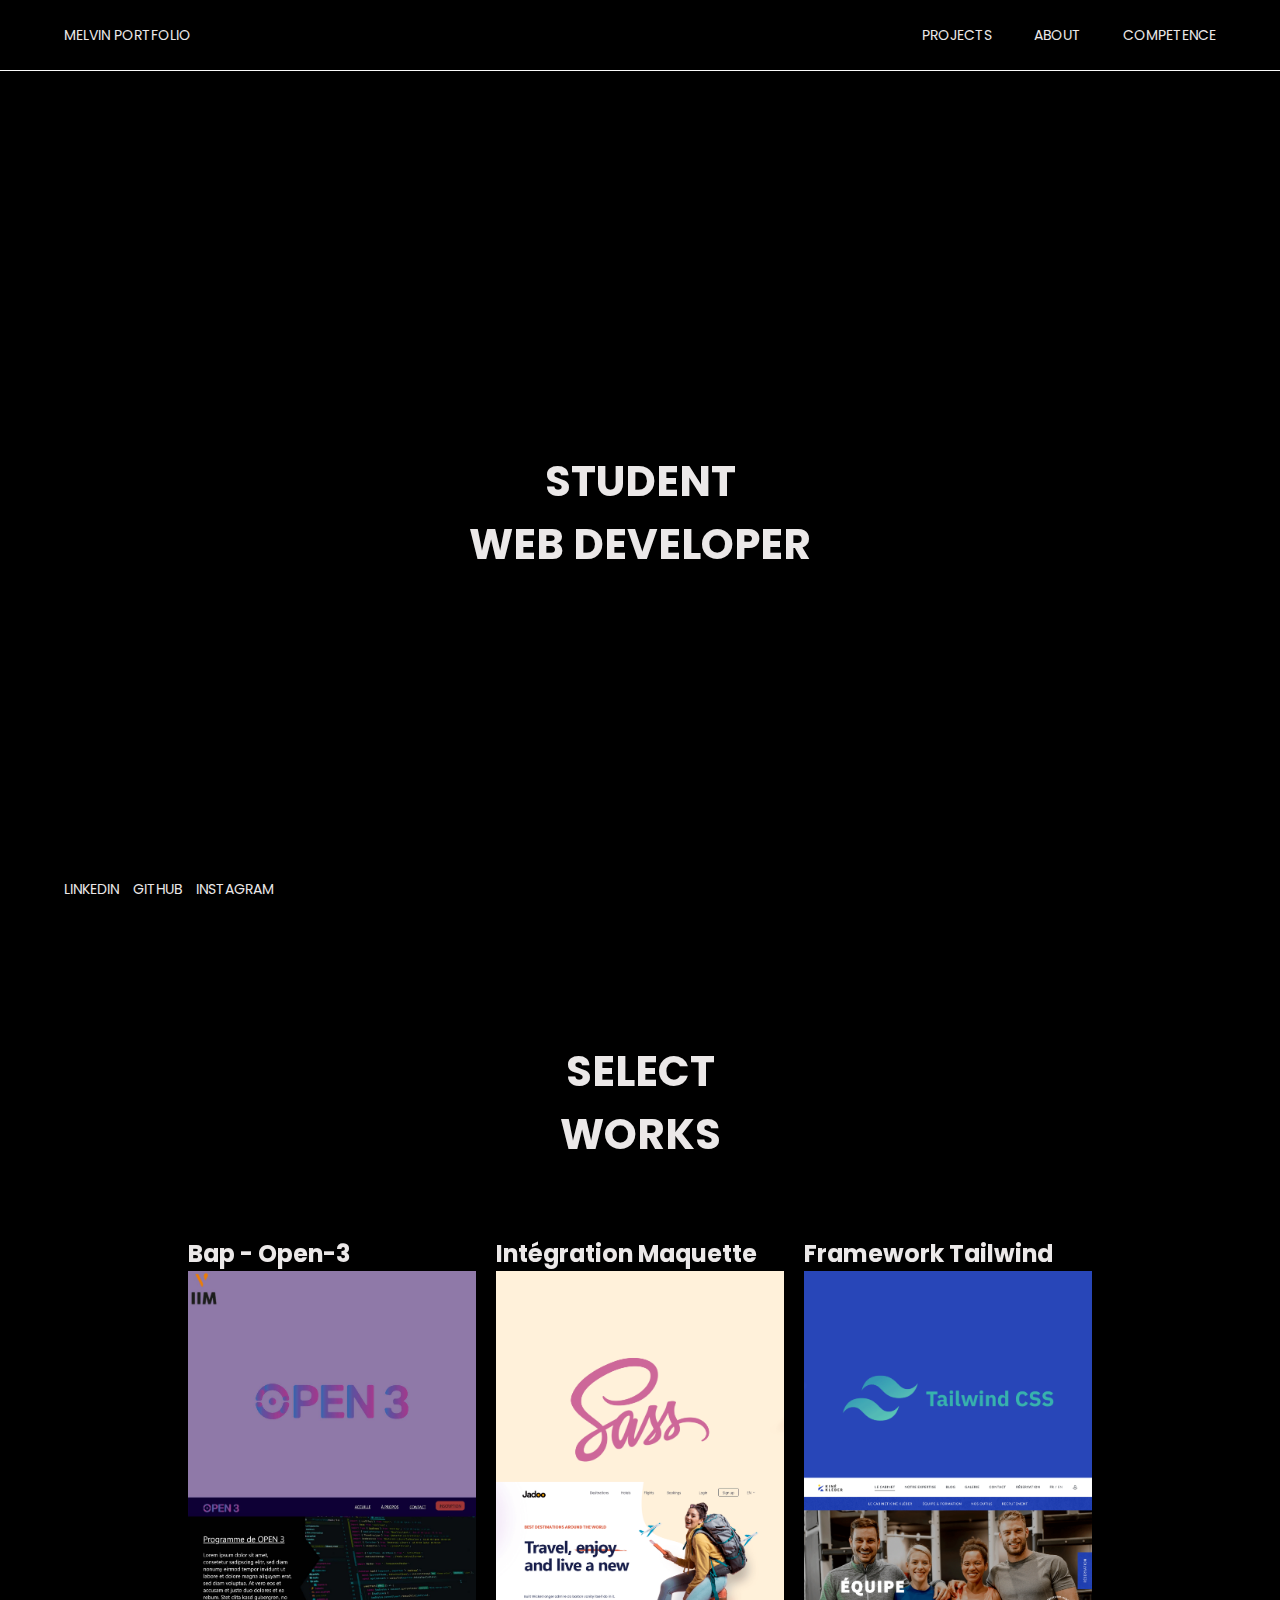
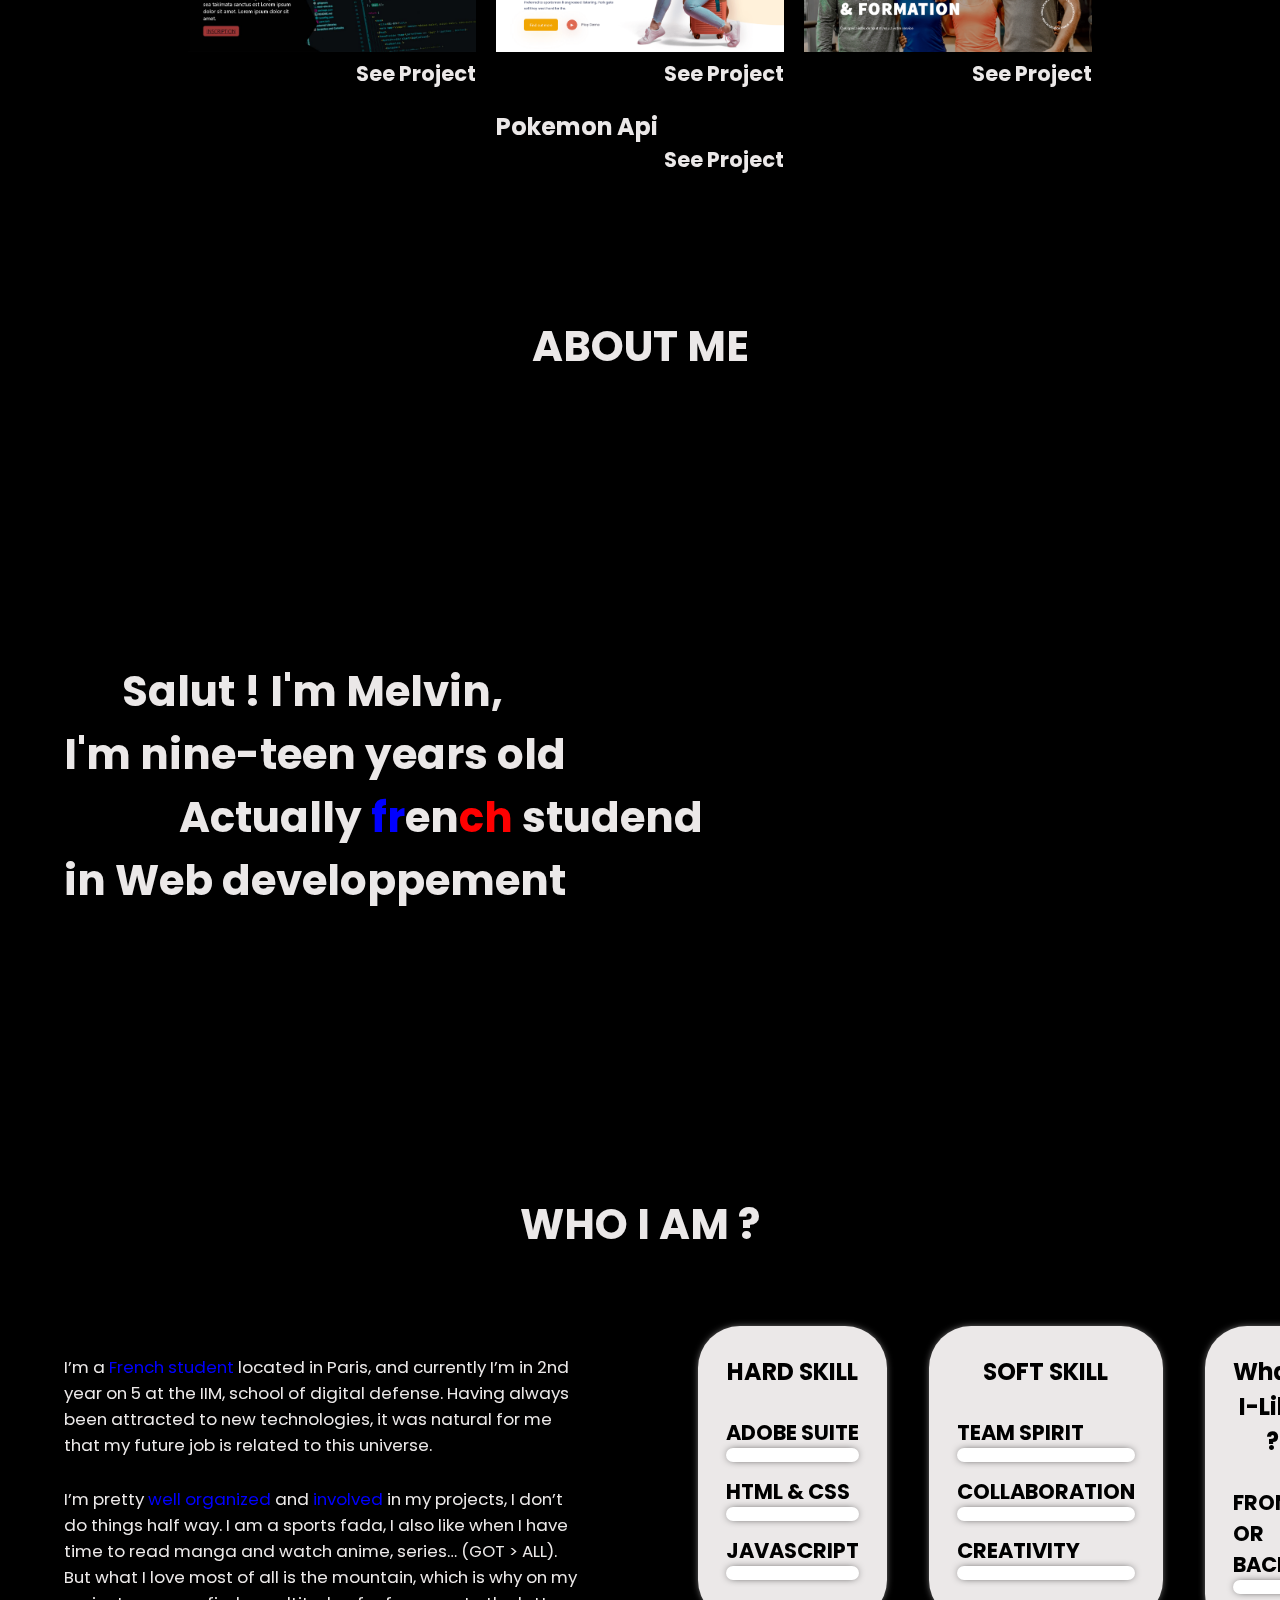
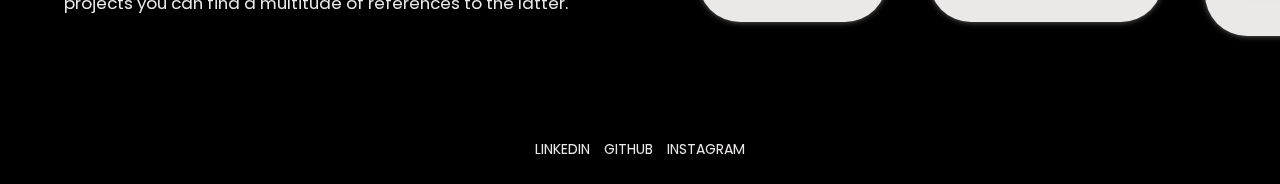
==== commit bdb5635e: "Optimize file size et font sizeé" ====
--- a/index.html
+++ b/index.html
@@ -49,7 +49,7 @@
         </div>
         <div class="container_profil_bottom">
             <a href="https://www.linkedin.com/in/melvin-chevallier-5460271b9/"><ul>LINKEDIN</ul></a>
-            <a href="https://twitter.com/CvlMel"><ul>TWITTER</ul></a>
+            <a href="https://github.com/MeliMel00"><ul>GITHUB</ul></a>
             <a href="https://www.instagram.com/mel_cvl93/"><ul>INSTAGRAM</ul></a>
             <a href="mailto:melvin.chevallier@edu.devinci.fr"><ul><i class="fas fa-envelope"></i></ul></a>
        </div>
@@ -85,7 +85,7 @@
                 <a href="./bap-open-3.html">
                     <h2>Bap - Open-3</h2>
                     <picture>
-                        <img src="./image/projet-bap.png" alt="">
+                        <img src="./image/projet-bap.jpg" alt="">
                     </picture>
                     <h3>See Project
                         <i class="fas fa-arrow-right"></i>
@@ -208,8 +208,8 @@
                 <li class="skill-after crea"></li>
             </ul>
             <ul class="w-i-like">
-                <h2>What i like ?</h2>
-                <h3>FONT OR BACK</h3>
+                <h2>What-I-Like ?</h2>
+                <h3>FRONT OR BACK</h3>
                 <li class="skill-before"></li>
                 <li class="skill-after f-b"></li>
             </ul>
@@ -218,7 +218,7 @@
     <footer>
         <div class="link_profil_footer">
             <a href="https://www.linkedin.com/in/melvin-chevallier-5460271b9/"><ul>LINKEDIN</ul></a>
-            <a href="https://twitter.com/CvlMel"><ul>TWITTER</ul></a>
+            <a href="https://github.com/MeliMel00"><ul>GITHUB</ul></a>
             <a href="https://www.instagram.com/mel_cvl93/"><ul>INSTAGRAM</ul></a>
             <a href="mailto:melvin.chevallier@edu.devinci.fr"><ul><i class="fas fa-envelope"></i></ul></a>
        </div>
--- a/style.css
+++ b/style.css
@@ -40,11 +40,11 @@
   }
 }
 .about_section .about_title h2, .about_section .about_title span {
-  font-size: 4rem;
+  font-size: 3rem;
 }
 @media screen and (max-width: 800px) {
   .about_section .about_title h2, .about_section .about_title span {
-    font-size: 3rem;
+    font-size: 2rem;
   }
 }
 .about_section .about_title span:nth-of-type(1) {
@@ -79,12 +79,10 @@
 .moutain-image {
   width: 100%;
   height: 15vh;
-  grid-column: 2/5;
-  grid-row: 2;
   background-size: 120vh;
   background-position-y: top;
   background-position-x: center;
-  background-image: url(./image/Sans-titre---2.gif);
+  background-image: url(./image/Sans--titre---2.gif);
   background-size: 75%;
   background-repeat: no-repeat;
 }
@@ -122,7 +120,7 @@
   }
   .announce .announce_container p {
     white-space: nowrap;
-    font-size: 3rem;
+    font-size: 2rem;
     padding-left: 1rem;
     text-transform: uppercase;
     color: var(--main-color);
@@ -214,7 +212,7 @@
 }
 .how-i-am .about_paragraph p {
   padding-top: 2rem;
-  font-size: 1.5rem;
+  font-size: 1.2rem;
 }
 @media screen and (max-width: 1024px) {
   .how-i-am .about_paragraph p {
@@ -226,7 +224,7 @@
   padding-bottom: 2rem;
 }
 .how-i-am .about_paragraph span {
-  font-size: 1.5rem;
+  font-size: 1.2rem;
   color: blue;
 }
 .how-i-am .my-skills {
@@ -235,7 +233,7 @@
   gap: 3rem;
   width: 45%;
 }
-@media screen and (max-width: 1024px) {
+@media screen and (max-width: 800px) {
   .how-i-am .my-skills {
     flex-direction: column;
     width: 100%;
@@ -249,6 +247,7 @@
   display: flex;
   flex-direction: column;
   height: fit-content;
+  max-width: fit-content;
 }
 .how-i-am .my-skills ul h2, .how-i-am .my-skills ul h3 {
   color: var(--background-color) !important;
@@ -479,7 +478,7 @@
   }
 }
 .section-gallery .title-sect-project h2 {
-  font-size: 4rem;
+  font-size: 3rem;
   text-align: center;
 }
 .section-gallery .container-gallery {
